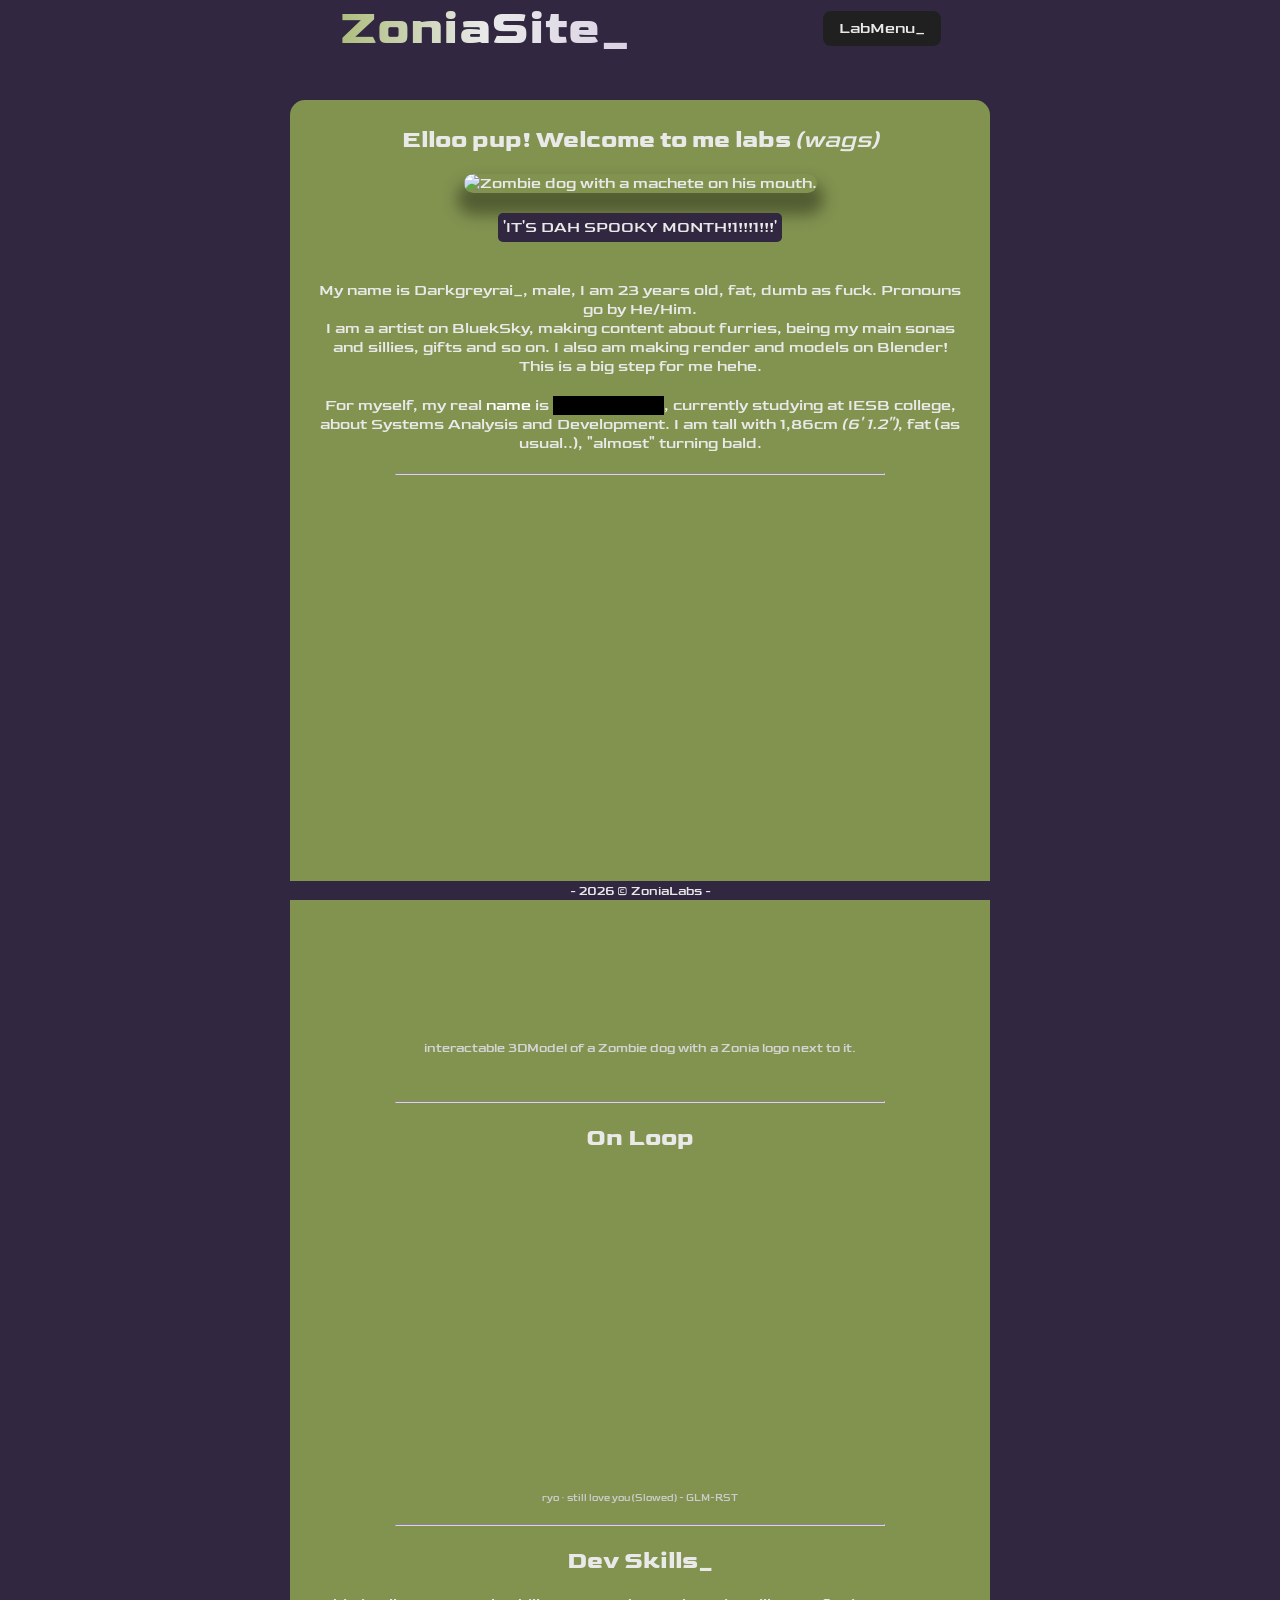
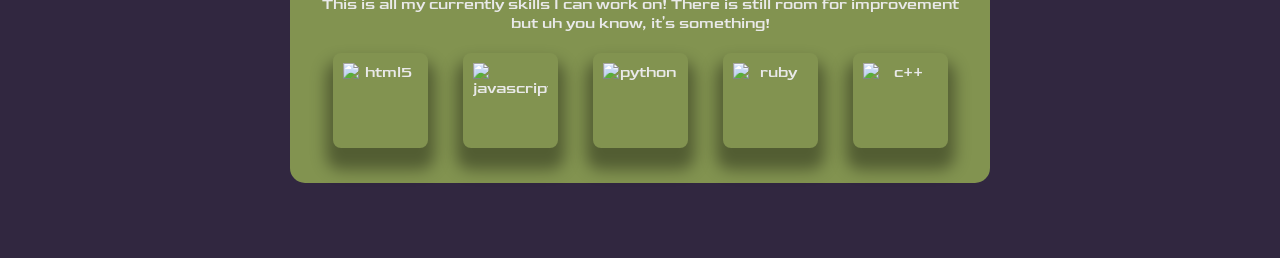
==== index.html @ 0e2503c6 "Updated the entire thing ITS HALLOWEEN BOISS!!!" ====
<!DOCTYPE html>
<html lang="en">
<head>
    <meta charset="UTF-8">
    <meta name="viewport" content="width=device-width, initial-scale=1.0">
    <script type="module" src="https://cdn.jsdelivr.net/npm/@google/model-viewer@3.5.0/dist/model-viewer.min.js"></script>
    <link rel="stylesheet" href="style.css">
    <link rel="preconnect" href="https://fonts.googleapis.com">
    <link rel="preconnect" href="https://fonts.gstatic.com" crossorigin>
    <link href="https://fonts.googleapis.com/css2?family=Goldman:wght@400;700&display=swap" rel="stylesheet">
    <link rel="icon" type="image/x-icon" href="./zonialogo.svg">
    <title>zoniasite_</title>
</head>
<body>
    <header>
        <h1 class="animated-gradient" id="silly">ZoniaSite_</h1>
        <div class="containerBtn">
            <button onclick="dropFunc()" class="dropbtn">LabMenu_</button>
			<div id="dropMenu" class="dropdown-content">
				<a onclick="showTab('home')">home</a>
				<a onclick="showTab('comission')">comission</a>
                <a onclick="showTab('refSheet')">refSheet</a>
				<a onclick="showTab('links')">links</a>
				<a href="#" id="randomNum">...</a>
                <!--<a id="themeToggleBtn" onclick="swColor()">switch colors</a>-->
			</div>
        </div>
    </header>
    <main>
        <section id="tab-home" class="content-row">
            <div class="container">
                <h2>Elloo pup! Welcome to me labs <i>(wags)</i></h2>
                <img id="avatar-random" src="./assets/imgs/darkonSmiling.gif" alt="Darkon Smiling" class="hoverZoom">
                <p id="text-random" style="background: var(--color-dark); padding: 5px; border-radius: 5px;">'There should be something here..'</p>
                <p><br>My name is Darkgreyrai_, male, I am 23 years old, fat, dumb as fuck. Pronouns go by He/Him.<br>I am a artist on BluekSky, making content about furries, being my main sonas and sillies, gifts and so on. I also am making render and models on Blender! This is a big step for me hehe.</p>
				<p>For myself, my real <a href="assets/vids/vverycoolvid.mp4" class="hide">name</a> is <span class="censored">stillNotTelling</span>, currently studying at IESB college, about Systems Analysis and Development. I am tall with 1,86cm <i>(6' 1.2'')</i>, fat (as usual..), "almost" turning bald.</p>
                <hr>
                <model-viewer
                    src="./assets/models/dogViewPlate.glb"
                    alt="3D Model of Zombie Dog with a Zonia logo."
                    camera-controls
                    auto-rotate
                    shadow-intensity="0.5"
                    style="width: 100%; height: 500px;">
                </model-viewer>
                <small style="color: rgb(213, 212, 212); padding: 25px;">interactable 3DModel of a Zombie dog with a Zonia logo next to it.</small>
                <hr>
                <h2>On Loop</h2>
                <iframe width="100%" height="300" scrolling="no" frameborder="no" allow="autoplay; encrypted-media" src="https://w.soundcloud.com/player/?url=https%3A//api.soundcloud.com/tracks/soundcloud%253Atracks%253A2385150078&color=%23ff5500&auto_play=false&hide_related=false&show_comments=true&show_user=true&show_reposts=false&show_teaser=true&visual=true"></iframe><div style="font-size: 10px; color: #cccccc;line-break: anywhere;word-break: normal;overflow: hidden;white-space: nowrap;text-overflow: ellipsis; font-family: Interstate,Lucida Grande,Lucida Sans Unicode,Lucida Sans,Garuda,Verdana,Tahoma,sans-serif;font-weight: 100;"><a href="https://soundcloud.com/rioriorio0606" title="ryo" target="_blank" style="color: #cccccc; text-decoration: none;">ryo</a> · <a href="https://soundcloud.com/rioriorio0606/still-love-you-slowed-glm-rst" title="still love you (Slowed) - GLM-RST" target="_blank" style="color: #cccccc; text-decoration: none;">still love you (Slowed) - GLM-RST</a></div>
                <hr>
                <h2>Dev Skills_</h2>
                <p>This is all my currently skills I can work on! There is still room for improvement but uh you know, it's something!</p>
                <div class="skillsTab">
                    <img style="border-radius: none; padding: 10px; width: 75px; height: 75px;" src="https://cdn.simpleicons.org/html5/F5F5F5" alt="html5">
                    <img style="border-radius: none; padding: 10px; width: 75px; height: 75px;" src="https://cdn.simpleicons.org/javascript/F5F5F5" alt="javascript">
                    <img style="border-radius: none; padding: 10px; width: 75px; height: 75px;" src="https://cdn.simpleicons.org/python/F5F5F5" alt="python">
                    <img style="border-radius: none; padding: 10px; width: 75px; height: 75px;" src="https://cdn.simpleicons.org/ruby/F5F5F5" alt="ruby">
                    <img style="border-radius: none; padding: 10px; width: 75px; height: 75px;" src="https://cdn.simpleicons.org/cplusplus/F5F5F5" alt="c++">
                </div>                
        </section>
        <section id="tab-comission" class="content-row">
            <div class="container">
                <h1>Zonia Comms Available<br>- 24/7 -</h1>
                <h2>Minecraft Player Models</h2>
                <small>* Tip: Hover the image to zoom in.</small>
                <img src="./assets/imgs/panel1.png" alt="Minecraft comms panel" class="hoverZoom">
                <p>How does it work?</p>
                <p>There are two available options to choose:<br>1. You can order a simple Minecraft Skin that works everywhere, Java or Bedrock.<br>1.1. This does <i>not</i> include animations, toggles nor anything, but I can provide you some files for change clothes, like 3 or 4.</p>
                <p>2. You can order a Customizable Player Model that only works on Modded Java.<br>2.1. This <i>does</i> include some toggles, animations and so on.<br><br><strong>Q: "But what things am I going to get?"<br>A: "Simple!:"</strong><br><br>2.2. AFK emote, Raised Eyebrows, Clothes Toggles, Sitting Emote, Thinking, and Sleeping Animation.<br>2.3. Oh, and if the model is bigger than the regular Minecraft proportions, I can also ajust the Armor Offset no problem!</p>
                <button onclick="showTab('terms')" class="btnSection">Read the T.O.S. and Rules</button>
                <hr>
                <h2>Here is some of my recent work!</h2>
                <div class="gallery">
                    <img class="galIMG hoverZoom" src="">
                    <img class="galIMG hoverZoom" src="">
                    <img class="galIMG hoverZoom" src="">
                    <img class="galIMG hoverZoom" src="">
                </div>
                <div class="gallery">
                    <img class="galIMG hoverZoom" src="">
                    <img class="galIMG hoverZoom" src="">
                    <img class="galIMG hoverZoom" src="">
                    <img class="galIMG hoverZoom" src="">
                </div>
                <button id="shuffleBtn" class="btnSection">Shuffle them</button>
                <hr>
                <h2>Rendered Icons</h2>
                <p>How does it work?</p>
                <p>For just R$ 25 / $ 25, you can get this lineness art! Change any expression and thing you want.</p>
                <div class="gallery">
                    <img class="hoverZoom" src="https://i.imgur.com/6WVwLFe.png">
                    <img class="hoverZoom" src="https://i.imgur.com/PHVuyUH.png">
                    <img class="hoverZoom" src="https://i.imgur.com/6Re44hr.png">
                    <img class="hoverZoom" src="https://i.imgur.com/fKBKHyT.png">
                    <img class="hoverZoom" src="https://i.imgur.com/2hO33QS.png">
                    <img class="hoverZoom" src="https://i.imgur.com/Z0EVUvN.png">
                </div>
                <hr>
                <h2>Front-Face Icons</h2>
                <p>How does it work?</p>
                <p>For just R$ 15 / $ 15, you can get this silly stupid guys! As usual, change for any expression you want.</p>
                <div class="gallery">
                    <img class="hoverZoom" src="https://i.imgur.com/fSrerz6.png">
                    <img class="hoverZoom" src="https://i.imgur.com/Yk8Oc4d.png">
                    <img class="hoverZoom" src="https://i.imgur.com/pR3TRgA.png">
                    <img class="hoverZoom" src="https://i.imgur.com/kWzFRib.png">
                    <img class="hoverZoom" src="https://i.imgur.com/iBmtSO9.png">
                    <img class="hoverZoom" src="https://i.imgur.com/EddhAtI.png">
                </div>
                <hr>
                <h2>Zonia Comms</h2>
                <img src="./assets/imgs/panel2.png" alt="Zonia comms panel" class="hoverZoom">
                <small style="color: rgb(213, 212, 212);">placeholder img.</small>
                <p>How does it work?</p>
                <p>For just <strong>any</strong> price, you can get <i>your</i> idea become reality!</p>
                <p>"Wait, any price?"<br>Now now, hold it! We will sort out the price about the comm and stuff. For example:<br>"I want this art about my fursona on a beach and yada", you say you will pay $ 25, we do agree, send it over and it's done! It's very simple, don't worry.</p>
                <hr>
                <h2>More to come, stay tuned!</h2>
            </div>
        </section>
        <section id="tab-terms" class="content-row">
            <div class="container" style="width: 800px; text-align: justify;">
                <h2>- About Paymets -</h2>
                <p>
                    I. I <strong>only</strong> accept currencies: <strong>BRL [ R$ ] & USD [ $ ]</strong>, nothing else. The conversion <i>should</i> be automatically, since I live in Brazil;<br>
                    II. Banks that I accept:<br>II.i. For USD: I can use <strong>Wise</strong>, they do all the work and stuff;<br>II.ii. For BRL: Any bank that can accept <strong>PIX</strong>, Wise works as well;<br>
                    II. You can pay how you want: If you choose to pay 50/50 or full price <i>(at the start or the end of the comm.)</i>;<br>
                    III. If you want another CPM model, for like a friend or something, that would be another 40 bucks added to the order;<br>
                    IV. Or, if you may wish to change your currently color of your sona or human, that will be 15 bucks added to the order;
                </p>
                <h2>- About Comission -</h2>
                <p>
                    I. First of all, if I DO fell <i>very</i> uncomfortable about the comission, I will cancel the order as well refunding the money. 100% guarantee.<br>
                    II. I do share all the files that I did use, being:<strong> .png, .bbmodel, .cpmmodel</strong> and so on.
                </p>
                <p><strong>Q:</strong> <i>"But wait, what do you do and don't do?"</i></p>
                <h3>- What I can do -</h3>
                <p>
                    I. Easy enough, furries <strong>AND</strong> humans;<br>
                    I.i. For furries:<br>
                    I.ii. Any species that will do, protogens, dragons, cat, dogs, you name it.<br><br>
                    I.i. For Humans:<br>
                    I.ii. Any kind of human type.<br><br>
                    II. And, chubbies, of course.
                </p>
                <h3>- What I can't do -</h3>
                <p>
                    I. Gore;<br>
                    II. Racism;<br>
                    III. Fetish <i>(please ask me)</i>;<br>
                    IV. Hate things related;<br>
                    V. NSFW;<br>
                </p>
                <p>If you do have any questions, feel free to ask me on DM's! I will try to be clear as possible.</p>
                <button onclick="showTab('comission')" class="btnSection">Go back</button>
            </div>
        </section>
        <section id="tab-refSheet" class="content-row">
            <div class="container">
                <h2>Dork the Zombie DogDog</h2>
                <img src="https://i.imgur.com/LWCzeEJ.png" class="hoverZoom">
                <p>My Zombie dog! <i>Brainnzzz~</i>, I mean.. he won't bite! <i>(pinky promise.)</i> Anyway this is him, very gentle and cuddly doggie hehe.</p>
                <a href="https://i.imgur.com/LWCzeEJ.png" target="_blank" class="btnSection">Link refSheet</a>
                <hr>
                <h2>Darkgrey the Dog</h2>
                <img src="https://i.imgur.com/GW3JlTU.png" class="hoverZoom">
                <p>This is me, my truesona! He's a dog, very fat and large, only wears cargo shorts <i>(like me)</i>. He's basically me in form of a dog.</p>
                <a href="https://i.imgur.com/GW3JlTU.png" target="_blank" class="btnSection">Link refSheet</a>
                <hr>
                <h2>Darkon the Dragon</h2>
                <img src="https://i.imgur.com/dTbK1Wx.png" class="hoverZoom">
                <p>Darkon is a boxer around town in ZoniaLabs. He wears his straps for safety, <i>something could go very wrong if that were teared apart.</i></p>
                <a href="https://i.imgur.com/dTbK1Wx.png" target="_blank" class="btnSection">Link refSheet</a>
                <hr>
                <h2>Can I make art of them?</h2>
                <p>Why not, go ahead! Make any kind of art for my boios and tag me, or send it over! <i>(for the love of god, sfw.)</i></p>
                <h2>More to be added.</h2>
            </div>
        </section>
        <section id="tab-links" class="content-row">
            <div class="container">
                <h2>- Where you can find me! -</h2>
                <div class="btnLabel">
                    <a href="https://darkgreyrai.bsky.social" target="_blank" class="btnSection">
                        <img style="border-radius: none; padding: 10px" src="https://cdn.simpleicons.org/bluesky/F5F5F5" alt="Bluesky">
						<p>Bluesky</p>
                    </a>
                    <a href="https://trello.com/b/5Y8zofkp/zoniacomms" target="_blank" class="btnSection">
						<img style="border-radius: none; padding: 10px" src="https://cdn.simpleicons.org/trello/F5F5F5" alt="Trello">
						<p>Trello</p>
					</a>
                    <a href="https://www.roblox.com/users/2541819975/profile" target="_blank" class="btnSection">
						<img style="border-radius: none; padding: 10px" src="https://cdn.simpleicons.org/roblox/F5F5F5" alt="Roblox">
						<p>ROBLOX</p>
					</a>
                </div>
                <hr>
                <div class="btnLabel">
                    <a href="https://open.spotify.com/user/ovp1b34zip9t2kllhsdt6c5v0" target="_blank" class="btnSection">
                        <img style="border-radius: none; padding: 10px" src="https://cdn.simpleicons.org/spotify/F5F5F5" alt="Spotify">
						<p>Spotify</p>
                    </a>
                    <a href="https://steamcommunity.com/id/darkgreyrai/" target="_blank" class="btnSection">
                        <img style="border-radius: none; padding: 10px" src="https://cdn.simpleicons.org/steam/F5F5F5" alt="Steam">
						<p>Steam</p>
                    </a>
                    <a href="https://t.me/+kYZV9k9Cx6g4ODE5" target="_blank" class="btnSection">
                        <img style="border-radius: none; padding: 10px" src="https://cdn.simpleicons.org/telegram/F5F5F5" alt="Telegram">
						<p>Telegram</p>
                    </a>
                </div>
            </div>
        </section>
    </main>
    <footer>
		<small>- <span id="year"></span> &copy; ZoniaLabs -</small>
	</footer>
    <script src="https://cdn.jsdelivr.net/npm/mousetrap@1.6.5/mousetrap.min.js"></script>
    <script src="./script.js"></script>
    <audio id="audio" src="./assets/sounds/spookyyy.mp3"></audio>
</body>
</html>
---- style.css ----
:root {
    /*
    --color-white:      #F5F5F5;
    --color-light:      #C2F7FF;
    --color-main:       #505FEB;
    --color-secondary:  #333AA5;
    --color-accent:     #293097;
    --color-dark:       #202678;
    --color-black:      #202020;
    */

    --color-white: #E9E9E9;
    --color-light: #DBD3E5;
    --color-main: #ADBD7D;
    --color-secondary: #829350;
    --color-accent: #797D64;
    --color-dark: #312740;
    --color-black: #202020;

    color: var(--color-white);
    background: var(--color-dark);
}

* {
    margin: 0px;
    padding: 0px;
    font-family: "Goldman", sans-serif;
    user-select: none;
}

/* Main Tags */

html, body {
    height: 100%;
}

header {
    z-index: 1;
    position: fixed;
    top: 0;
    left: 0;
    width: 100%;
    display: flex;
    justify-content: center;
    align-items: center;
    gap: 15%;
    margin: 0px 15px 15px 0px;
    background-color: var(--color-dark);
}

h1 {
    font-size: 3rem;
    font-weight: 600;
}

strong, b {
    font-weight: 700;
}

i, em {
    font-weight: 400;
    font-style: italic;
}

main {
    display: flex;
    justify-content: center;
    align-items: center;
    padding-top: 100px;
    padding-bottom: 75px;
}

main section.content-row {
    display: none;
}

main section.content-row.active {
    display: flex;
}

main section.active {
    display: flex;
}

footer {
    z-index: 1;
    position: fixed;
    width: 100%;
    text-align: center;
    bottom: 0;
    background-color: var(--color-dark);
}

hr {
    width: 75%;
    border-color: var(--color-light);
}

/* Custom Tags */

.modelView {
    width: 100%;
    height: 500px;
    border-radius: 15px;
    border: 4px solid transparent;
    border-image: linear-gradient(180deg, var(--color-white), var(--color-dark));
}

.color {
    background-color: var(--color-white); 
    
    -webkit-mask-image: url('');
    mask-image: url('');
    
    -webkit-mask-repeat: no-repeat;
    mask-repeat: no-repeat;
    -webkit-mask-size: contain;
    mask-size: contain;
}

.container {
    display: flex;
    flex-direction: column;
    align-items: center;
    text-align: center;
    gap: 20px;
    padding: 25px;
    width: 100%;
    max-width: 650px;
    border-radius: 15px;
    background-color: var(--color-secondary);
}

.container img {
    max-width: 400px;
    height: auto;
    border-radius: 15px;
    box-shadow: 0px 15px 15px 7px rgba(0,0,0,0.37);
}

.hoverZoom {
    transition: transform 0.1s ease, border-radius 0.3s ease;
}

.hoverZoom:hover {
    transform: scale(1.5);
    border-radius: 0px;
}

.containerBtn {
    display: flex;
    justify-content: flex-end;
    align-items: center;
    position: relative;
    gap: 10px;
}

.dropbtn, .btnSection {
    cursor: pointer;
    border: none;
    background: transparent;
    color: inherit;
    font: inherit;
    padding: 0;
    background: var(--color-black);
    border-radius: 8px;
    padding: 0.5rem 1rem;
    text-decoration: none;
    transition: transform 0.2s ease;
}

.dropbtn:hover, .btnSection:hover {
    transform: scale(1.15);
}

.dropdown-content {
    position: absolute;
    right: 0;
    top: 100%;
    text-align: center;
    display: flex;
    flex-direction: column;
    margin-top: 8px;
    border: 1px solid var(--color-accent);
    border-radius: 12px;
    background: var(--color-dark);
    backdrop-filter: blur(10px);
    min-width: max-content;
    z-index: 10;
    overflow: hidden;
    opacity: 0;
    visibility: hidden;
    transform: translateY(-10px);
    transition: opacity 0.3s ease, transform 0.3s ease, visibility 0.3s ease;
}

.dropdown-content.show {
    opacity: 1;
    visibility: visible;
    transform: translateY(0);
}

.dropdown-content a {
    display: block;
    padding: 0.75rem 1rem;
    text-decoration: none;
    color: inherit;
    white-space: nowrap;
}

.dropdown-content a:hover {
    background: var(--color-light);
    color: var(--color-black);
    cursor: default;
    user-select: none;
}

.dropdown-content a.active {
    background: var(--color-light);
    color: var(--color-black);
}

.censored {
    background-color: black;
    color: black;
}

.censored:hover {
    background-color: transparent;
    color: inherit;
}

.hide {
    color: white;
    text-decoration: none;
}

.animated-gradient {
    background: var(--color-main);
    background: linear-gradient(90deg, var(--color-main) 0%, var(--color-white) 25%, var(--color-light) 49%, var(--color-secondary) 75%, var(--color-dark) 100%);
    background-size: 200% auto;
    background-clip: text;
    -webkit-background-clip: text;
    color: transparent;
    animation: flow 4s linear infinite;
}

@keyframes flow {
    0% {
        background-position: 0% center;
    }
    100% {
        background-position: 200% center;
    }
}

.btnLabel {
    display: flex;
    flex-direction: row;
    gap: 12px;
    flex-wrap: wrap;
    justify-content: center;
    align-content: center;
}

.btnLabel a img {
    width: 75px;
    height: auto;
}

.btnLabel a:hover {
    background-color: var(--color-light);
    color: var(--color-black);
}

.gallery {
    display: grid;
    grid-template-columns: repeat(4, minmax(140px, 1fr)); 
    justify-content: center;
    justify-items: center;
    gap: 15px;
    width: 100%;
    margin-bottom: 10px;
}

.gallery img {
    width: 100%;
    height: auto;
    border-radius: 8px;
}

.skillsTab {
    display: grid;
    grid-template-columns: repeat(5, minmax(75px, 1fr)); 
    justify-content: center;
    justify-items: center;
    width: 100%;
    margin-bottom: 10px;
}

.skillsTab img {
    width: 100%;
    height: auto;
    border-radius: 8px;
}

#secretBtn {
    display: none;
}

/* Mobile Settings */

@media screen and (orientation: portrait) {
    h1 {
        font-size: 25px;
    }

    header {
        padding-top: 10px;
        padding-bottom: 10px;
        display: flex;
        justify-content: center;
    }

    button.dropbtn {
        padding: 0.25rem 0.5rem;
    }

    .size {
        max-width: 80%;
    }

    .gridBox {
        flex-direction: column;
        align-items: center;
    }

    .sectionContent, .sectionDescription {
        width: 90%;
        margin-bottom: 20px;
    }

    .container {
        max-width: 360px;
        margin: 0 auto;
    }

    .container img {
        width: 280px;
        height: auto;
        object-fit: cover;
        display: block;
        margin: 0 auto;
    }

    .gallery {
        display: grid;
        grid-template-columns: repeat(2, 1fr);
        gap: 10px;
        width: 100%;
        margin-bottom: 10px;
    }

    .gallery img {
        width: 100%;
        height: auto;
        border-radius: 8px;
    }

    .skillsTab {
        display: grid;
        grid-template-columns: repeat(3, 1fr);
        gap: 10px;
        width: 100%;
        margin-bottom: 10px;
    }

    .skillsTab img {
        width: 100%;
        height: auto;
        border-radius: 8px;
    }
}
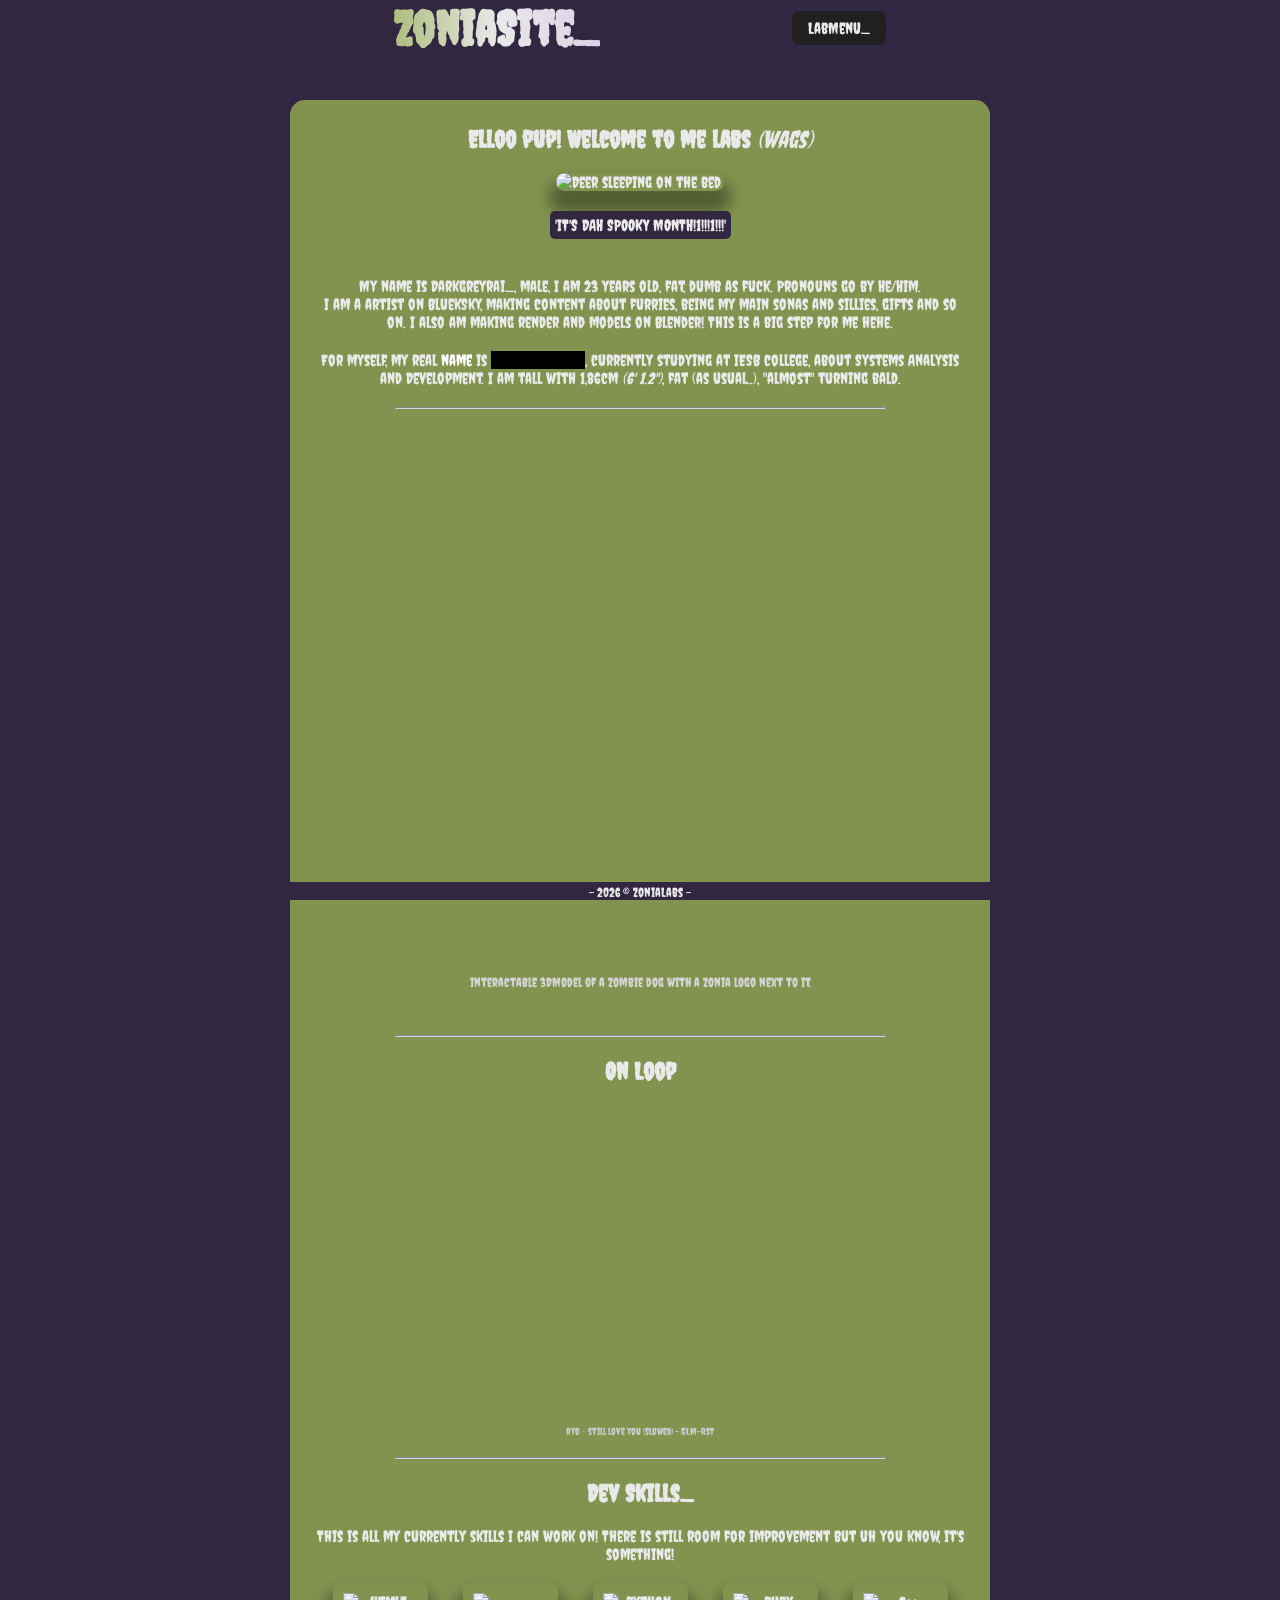
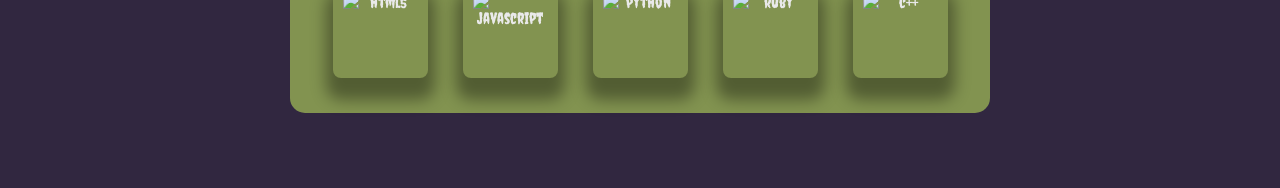
==== commit 6fea626b: "changed font hooray spook (i forgot)" ====
--- a/index.html
+++ b/index.html
@@ -5,9 +5,12 @@
     <meta name="viewport" content="width=device-width, initial-scale=1.0">
     <script type="module" src="https://cdn.jsdelivr.net/npm/@google/model-viewer@3.5.0/dist/model-viewer.min.js"></script>
     <link rel="stylesheet" href="style.css">
+    <!--<link rel="preconnect" href="https://fonts.googleapis.com">
+    <link rel="preconnect" href="https://fonts.gstatic.com" crossorigin>
+    <link href="https://fonts.googleapis.com/css2?family=Goldman:wght@400;700&display=swap" rel="stylesheet">-->
     <link rel="preconnect" href="https://fonts.googleapis.com">
     <link rel="preconnect" href="https://fonts.gstatic.com" crossorigin>
-    <link href="https://fonts.googleapis.com/css2?family=Goldman:wght@400;700&display=swap" rel="stylesheet">
+    <link href="https://fonts.googleapis.com/css2?family=Creepster&display=swap" rel="stylesheet">
     <link rel="icon" type="image/x-icon" href="./zonialogo.svg">
     <title>zoniasite_</title>
 </head>
--- a/style.css
+++ b/style.css
@@ -24,7 +24,7 @@
 * {
     margin: 0px;
     padding: 0px;
-    font-family: "Goldman", sans-serif;
+    font-family: "Creepster", sans-serif;
     user-select: none;
 }
 
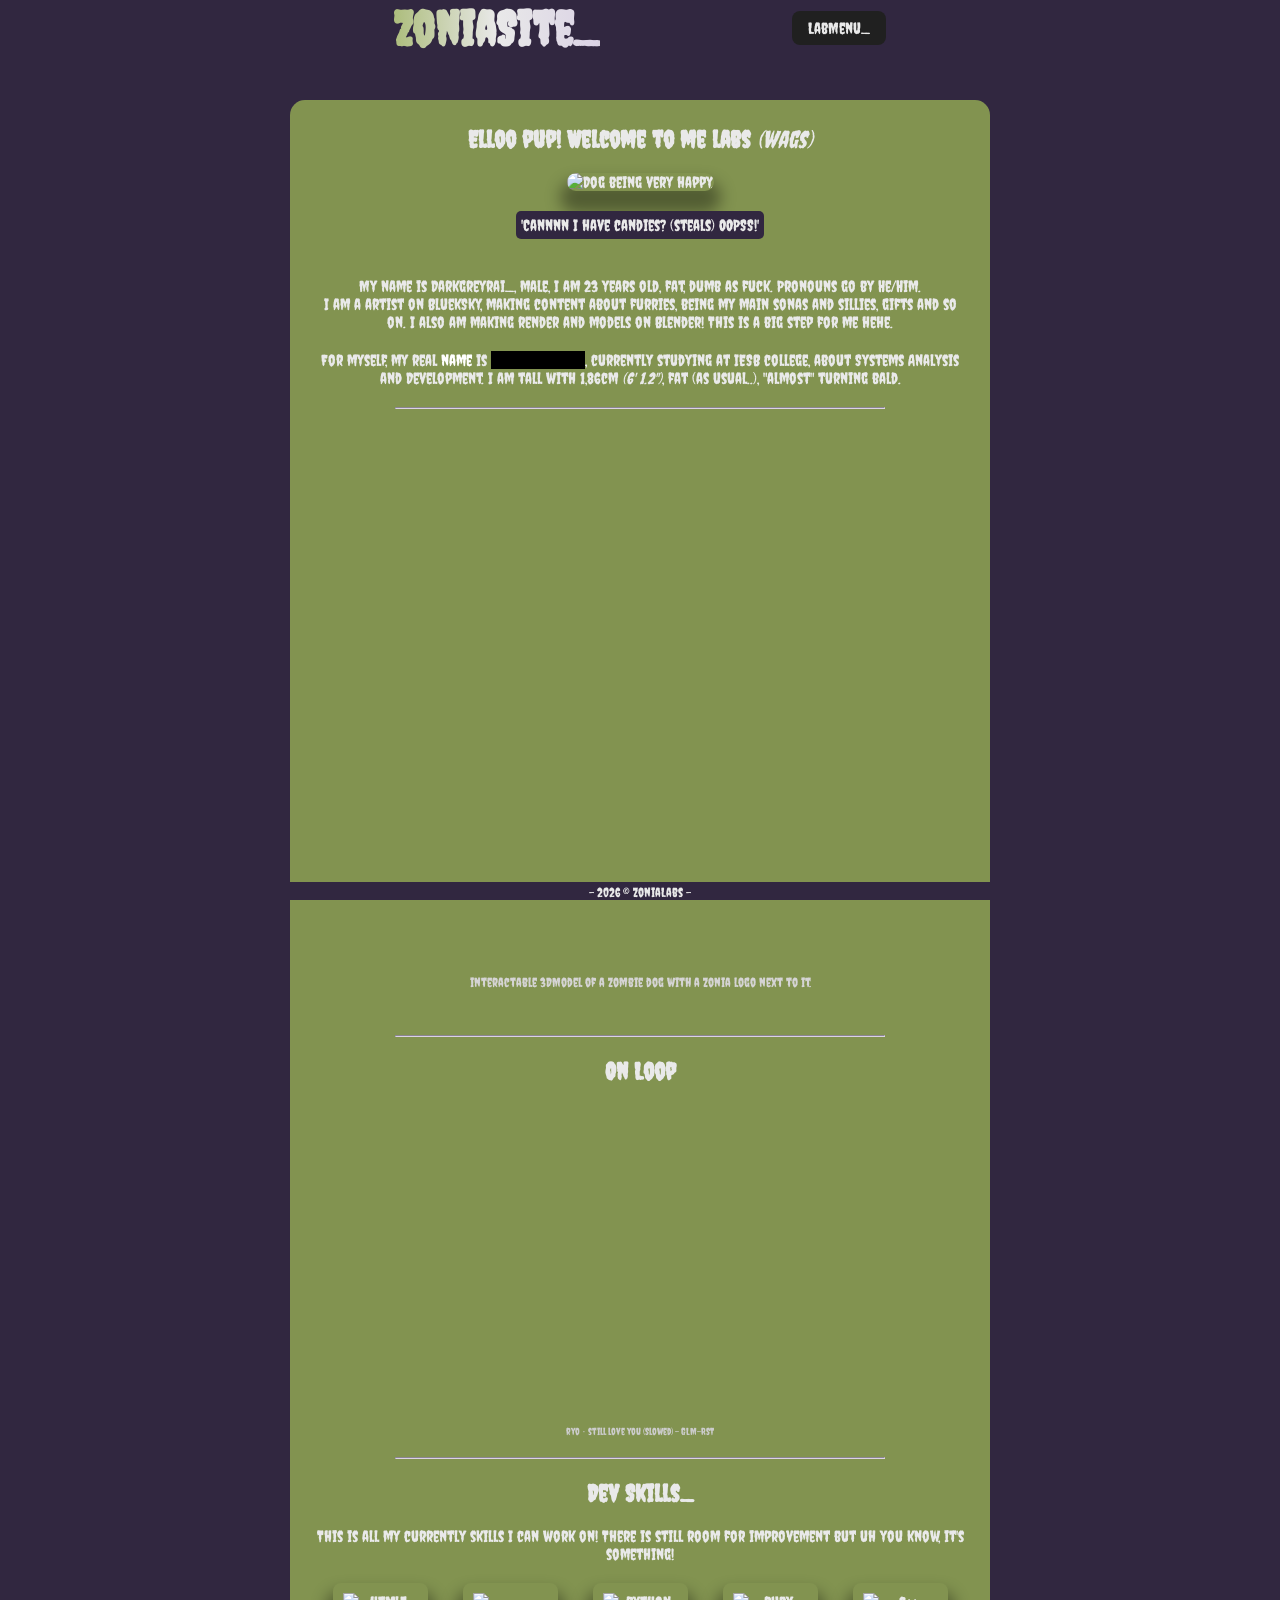
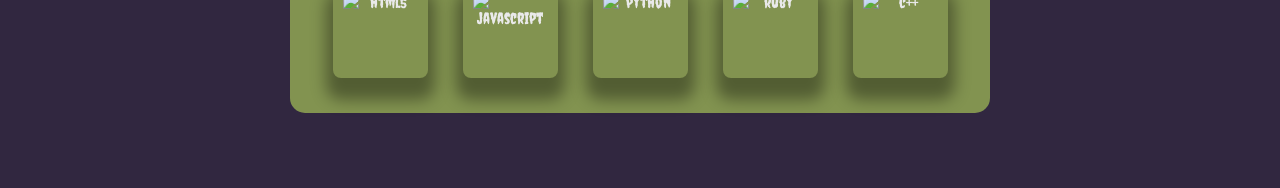
==== commit 1a074be3: "New category added Added Ref Sheet table." ====
--- a/index.html
+++ b/index.html
@@ -111,13 +111,15 @@
                     <img class="hoverZoom" src="https://i.imgur.com/EddhAtI.png">
                 </div>
                 <hr>
-                <h2>Zonia Comms</h2>
-                <img src="./assets/imgs/panel2.png" alt="Zonia comms panel" class="hoverZoom">
-                <small style="color: rgb(213, 212, 212);">placeholder img.</small>
-                <p>How does it work?</p>
-                <p>For just <strong>any</strong> price, you can get <i>your</i> idea become reality!</p>
-                <p>"Wait, any price?"<br>Now now, hold it! We will sort out the price about the comm and stuff. For example:<br>"I want this art about my fursona on a beach and yada", you say you will pay $ 25, we do agree, send it over and it's done! It's very simple, don't worry.</p>
-                <hr>
+                <h2>Reference Sheets</h2>
+                <div class="galleryRef">
+                    <img class="hoverZoom" src="https://i.imgur.com/LWCzeEJ.png">
+                    <img class="hoverZoom" src="https://i.imgur.com/GW3JlTU.png">
+                    <img class="hoverZoom" src="https://i.imgur.com/dTbK1Wx.png">
+                    <img class="hoverZoom" src="https://i.imgur.com/csJWlbE.png">
+                </div>
+                <p>How does it work?</p>
+                <p>For just R$ 70 / $ 70, you can get yourself a clean and good looking ref! Depending on your character, the price will pump up a little bit.</p>
                 <h2>More to come, stay tuned!</h2>
             </div>
         </section>
--- a/style.css
+++ b/style.css
@@ -289,6 +289,22 @@
     border-radius: 8px;
 }
 
+.galleryRef {
+    display: grid;
+    grid-template-columns: repeat(2, minmax(240px, 1fr)); 
+    justify-content: center;
+    justify-items: center;
+    gap: 15px;
+    width: 100%;
+    margin-bottom: 10px;
+}
+
+.galleryRef img {
+    width: 100%;
+    height: auto;
+    border-radius: 8px;
+}
+
 .skillsTab {
     display: grid;
     grid-template-columns: repeat(5, minmax(75px, 1fr)); 
@@ -367,6 +383,22 @@
         border-radius: 8px;
     }
 
+    .galleryRef {
+        display: grid;
+        grid-template-columns: repeat(1, minmax(320px, 1fr)); 
+        justify-content: center;
+        justify-items: center;
+        gap: 15px;
+        width: 100%;
+        margin-bottom: 10px;
+    }
+
+    .galleryRef img {
+        width: 100%;
+        height: auto;
+        border-radius: 8px;
+    }
+
     .skillsTab {
         display: grid;
         grid-template-columns: repeat(3, 1fr);
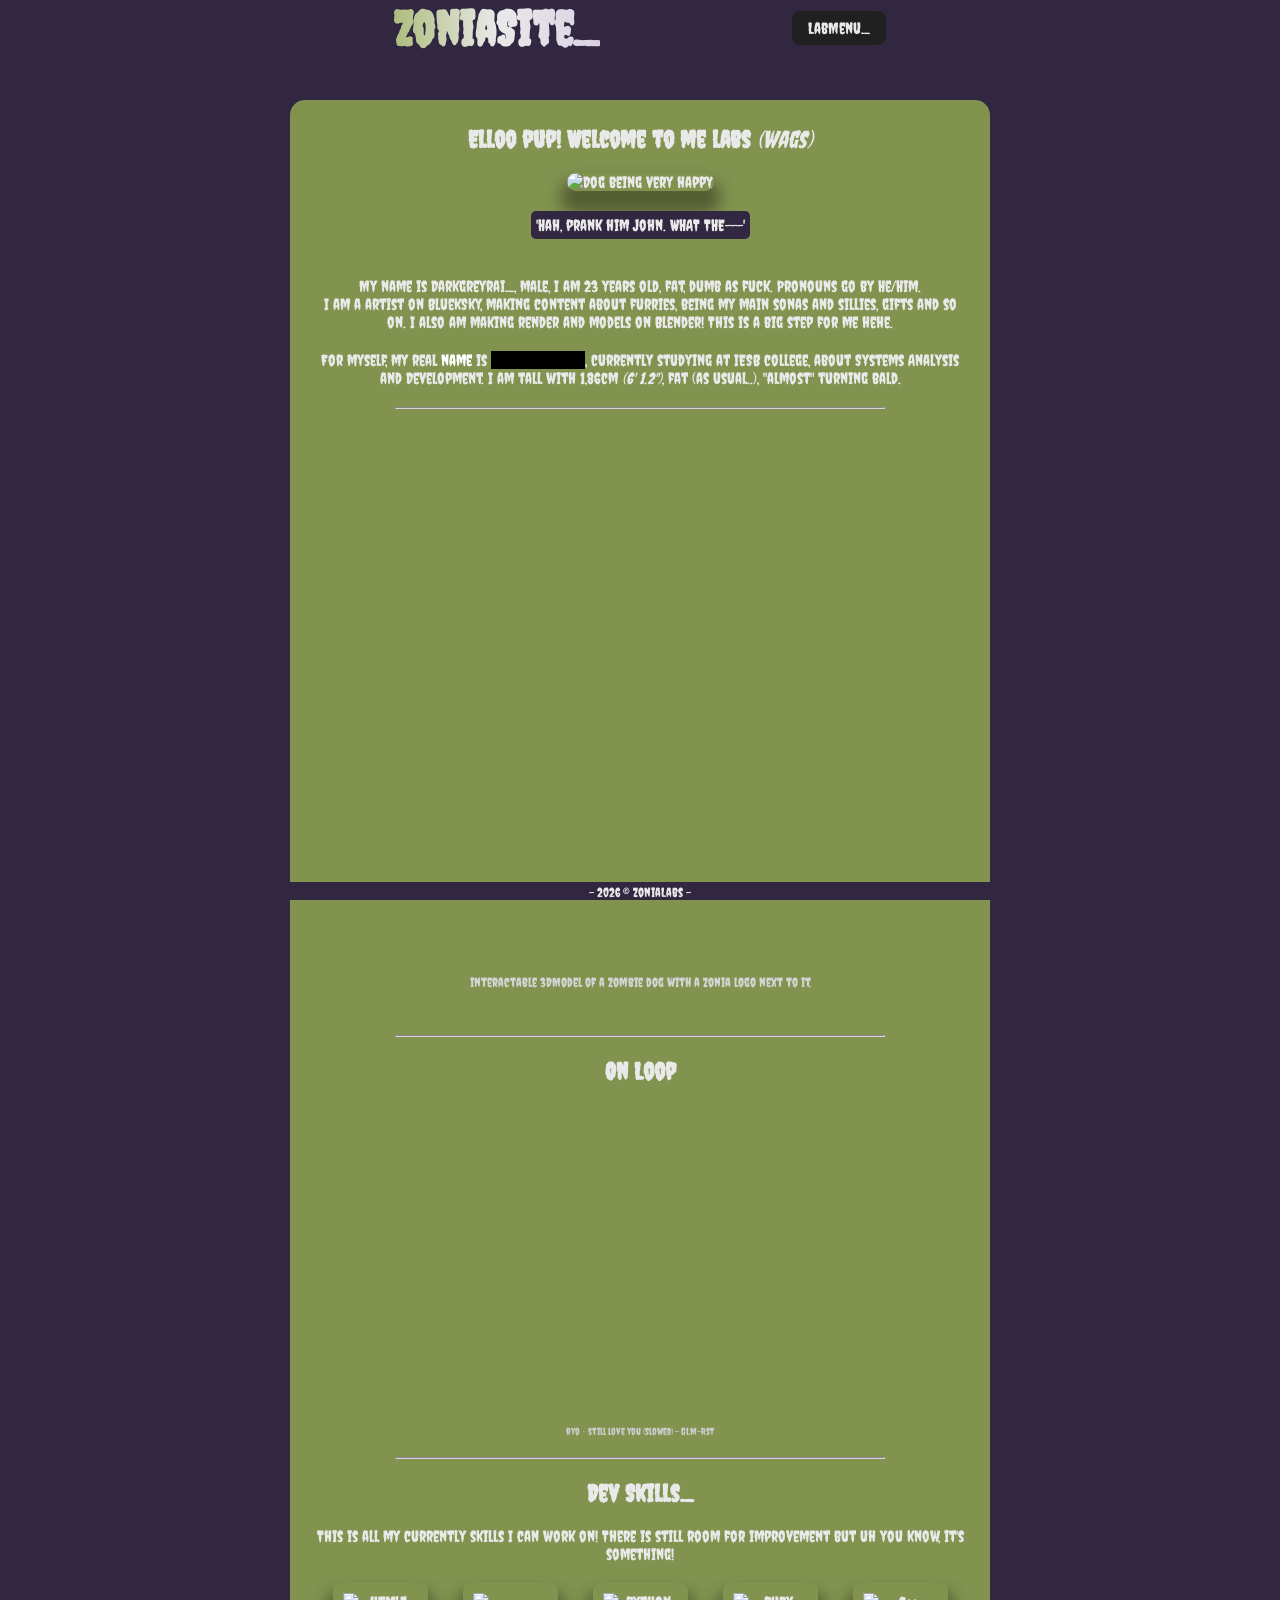
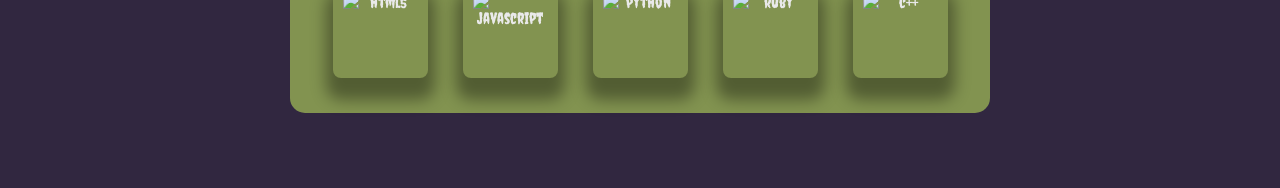
==== commit 89f62a3d: "Update index.html added tiktok link" ====
--- a/index.html
+++ b/index.html
@@ -198,6 +198,10 @@
 						<img style="border-radius: none; padding: 10px" src="https://cdn.simpleicons.org/roblox/F5F5F5" alt="Roblox">
 						<p>ROBLOX</p>
 					</a>
+                    <a href="https://www.tiktok.com/@darkgreyrai" target="_blank" class="btnSection">
+						<img style="border-radius: none; padding: 10px" src="https://cdn.simpleicons.org/tiktok/F5F5F5" alt="TikTok">
+						<p>TikTok</p>
+					</a>
                 </div>
                 <hr>
                 <div class="btnLabel">
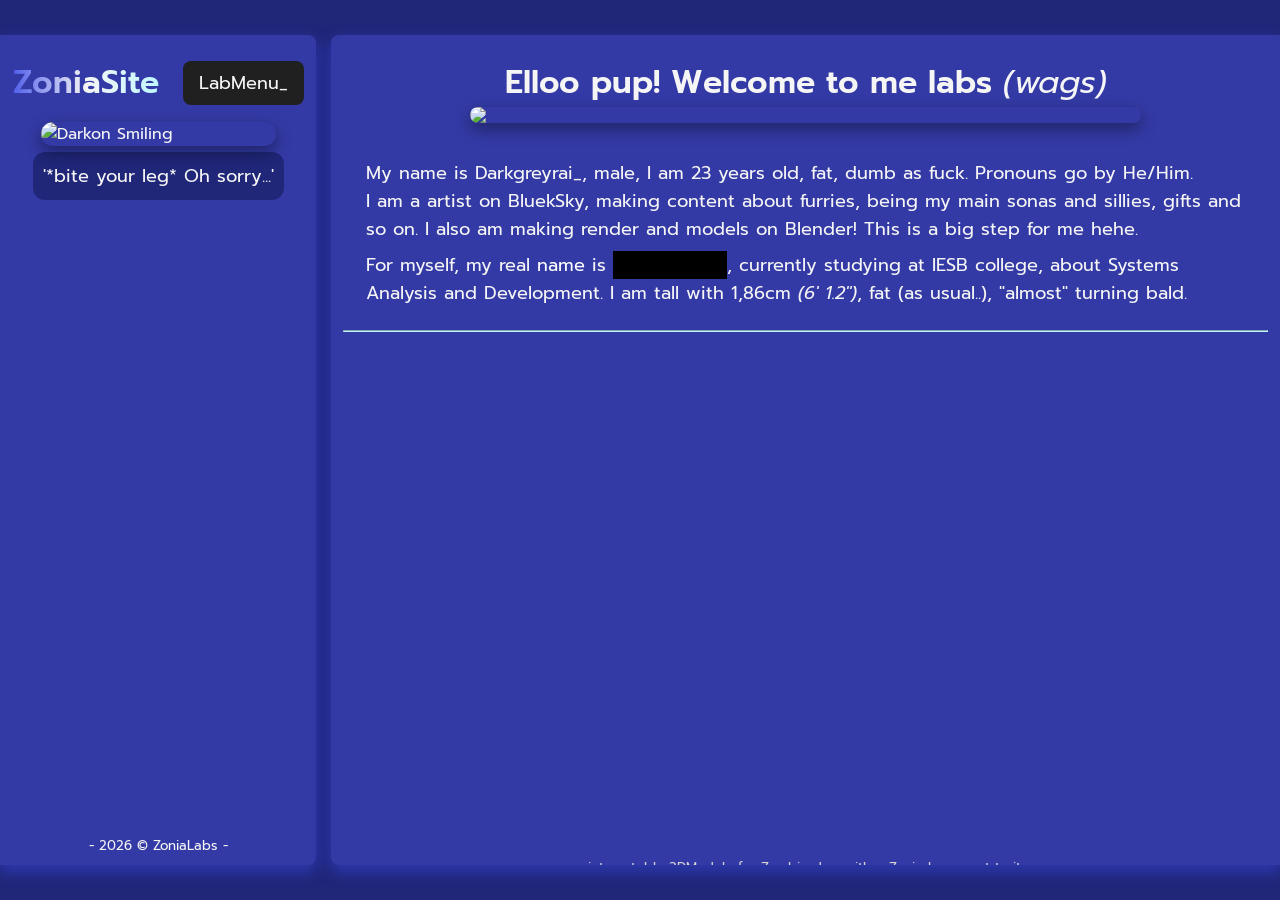
==== commit 3257426b: "New layout and things for the website! Got a new and refreshed website! It is more consistant, more " ====
--- a/index.html
+++ b/index.html
@@ -2,230 +2,280 @@
 <html lang="en">
 <head>
     <meta charset="UTF-8">
+    <script type="module" src="https://cdn.jsdelivr.net/npm/@google/model-viewer@3.5.0/dist/model-viewer.min.js"></script>
     <meta name="viewport" content="width=device-width, initial-scale=1.0">
-    <script type="module" src="https://cdn.jsdelivr.net/npm/@google/model-viewer@3.5.0/dist/model-viewer.min.js"></script>
-    <link rel="stylesheet" href="style.css">
-    <!--<link rel="preconnect" href="https://fonts.googleapis.com">
-    <link rel="preconnect" href="https://fonts.gstatic.com" crossorigin>
-    <link href="https://fonts.googleapis.com/css2?family=Goldman:wght@400;700&display=swap" rel="stylesheet">-->
     <link rel="preconnect" href="https://fonts.googleapis.com">
     <link rel="preconnect" href="https://fonts.gstatic.com" crossorigin>
-    <link href="https://fonts.googleapis.com/css2?family=Creepster&display=swap" rel="stylesheet">
+    <link href="https://fonts.googleapis.com/css2?family=Prompt:ital,wght@0,100;0,200;0,300;0,400;0,500;0,600;0,700;0,800;0,900;1,100;1,200;1,300;1,400;1,500;1,600;1,700;1,800;1,900&display=swap" rel="stylesheet">
+    <link rel="stylesheet" href="./style.css">
     <link rel="icon" type="image/x-icon" href="./zonialogo.svg">
     <title>zoniasite_</title>
 </head>
 <body>
-    <header>
-        <h1 class="animated-gradient" id="silly">ZoniaSite_</h1>
-        <div class="containerBtn">
-            <button onclick="dropFunc()" class="dropbtn">LabMenu_</button>
-			<div id="dropMenu" class="dropdown-content">
-				<a onclick="showTab('home')">home</a>
-				<a onclick="showTab('comission')">comission</a>
-                <a onclick="showTab('refSheet')">refSheet</a>
-				<a onclick="showTab('links')">links</a>
-				<a href="#" id="randomNum">...</a>
-                <!--<a id="themeToggleBtn" onclick="swColor()">switch colors</a>-->
-			</div>
-        </div>
-    </header>
     <main>
-        <section id="tab-home" class="content-row">
-            <div class="container">
-                <h2>Elloo pup! Welcome to me labs <i>(wags)</i></h2>
-                <img id="avatar-random" src="./assets/imgs/darkonSmiling.gif" alt="Darkon Smiling" class="hoverZoom">
-                <p id="text-random" style="background: var(--color-dark); padding: 5px; border-radius: 5px;">'There should be something here..'</p>
-                <p><br>My name is Darkgreyrai_, male, I am 23 years old, fat, dumb as fuck. Pronouns go by He/Him.<br>I am a artist on BluekSky, making content about furries, being my main sonas and sillies, gifts and so on. I also am making render and models on Blender! This is a big step for me hehe.</p>
-				<p>For myself, my real <a href="assets/vids/vverycoolvid.mp4" class="hide">name</a> is <span class="censored">stillNotTelling</span>, currently studying at IESB college, about Systems Analysis and Development. I am tall with 1,86cm <i>(6' 1.2'')</i>, fat (as usual..), "almost" turning bald.</p>
-                <hr>
-                <model-viewer
-                    src="./assets/models/dogViewPlate.glb"
-                    alt="3D Model of Zombie Dog with a Zonia logo."
-                    camera-controls
-                    auto-rotate
-                    shadow-intensity="0.5"
-                    style="width: 100%; height: 500px;">
-                </model-viewer>
-                <small style="color: rgb(213, 212, 212); padding: 25px;">interactable 3DModel of a Zombie dog with a Zonia logo next to it.</small>
-                <hr>
-                <h2>On Loop</h2>
-                <iframe width="100%" height="300" scrolling="no" frameborder="no" allow="autoplay; encrypted-media" src="https://w.soundcloud.com/player/?url=https%3A//api.soundcloud.com/tracks/soundcloud%253Atracks%253A2385150078&color=%23ff5500&auto_play=false&hide_related=false&show_comments=true&show_user=true&show_reposts=false&show_teaser=true&visual=true"></iframe><div style="font-size: 10px; color: #cccccc;line-break: anywhere;word-break: normal;overflow: hidden;white-space: nowrap;text-overflow: ellipsis; font-family: Interstate,Lucida Grande,Lucida Sans Unicode,Lucida Sans,Garuda,Verdana,Tahoma,sans-serif;font-weight: 100;"><a href="https://soundcloud.com/rioriorio0606" title="ryo" target="_blank" style="color: #cccccc; text-decoration: none;">ryo</a> · <a href="https://soundcloud.com/rioriorio0606/still-love-you-slowed-glm-rst" title="still love you (Slowed) - GLM-RST" target="_blank" style="color: #cccccc; text-decoration: none;">still love you (Slowed) - GLM-RST</a></div>
-                <hr>
-                <h2>Dev Skills_</h2>
-                <p>This is all my currently skills I can work on! There is still room for improvement but uh you know, it's something!</p>
-                <div class="skillsTab">
-                    <img style="border-radius: none; padding: 10px; width: 75px; height: 75px;" src="https://cdn.simpleicons.org/html5/F5F5F5" alt="html5">
-                    <img style="border-radius: none; padding: 10px; width: 75px; height: 75px;" src="https://cdn.simpleicons.org/javascript/F5F5F5" alt="javascript">
-                    <img style="border-radius: none; padding: 10px; width: 75px; height: 75px;" src="https://cdn.simpleicons.org/python/F5F5F5" alt="python">
-                    <img style="border-radius: none; padding: 10px; width: 75px; height: 75px;" src="https://cdn.simpleicons.org/ruby/F5F5F5" alt="ruby">
-                    <img style="border-radius: none; padding: 10px; width: 75px; height: 75px;" src="https://cdn.simpleicons.org/cplusplus/F5F5F5" alt="c++">
-                </div>                
-        </section>
-        <section id="tab-comission" class="content-row">
-            <div class="container">
-                <h1>Zonia Comms Available<br>- 24/7 -</h1>
-                <h2>Minecraft Player Models</h2>
-                <small>* Tip: Hover the image to zoom in.</small>
-                <img src="./assets/imgs/panel1.png" alt="Minecraft comms panel" class="hoverZoom">
-                <p>How does it work?</p>
-                <p>There are two available options to choose:<br>1. You can order a simple Minecraft Skin that works everywhere, Java or Bedrock.<br>1.1. This does <i>not</i> include animations, toggles nor anything, but I can provide you some files for change clothes, like 3 or 4.</p>
-                <p>2. You can order a Customizable Player Model that only works on Modded Java.<br>2.1. This <i>does</i> include some toggles, animations and so on.<br><br><strong>Q: "But what things am I going to get?"<br>A: "Simple!:"</strong><br><br>2.2. AFK emote, Raised Eyebrows, Clothes Toggles, Sitting Emote, Thinking, and Sleeping Animation.<br>2.3. Oh, and if the model is bigger than the regular Minecraft proportions, I can also ajust the Armor Offset no problem!</p>
-                <button onclick="showTab('terms')" class="btnSection">Read the T.O.S. and Rules</button>
-                <hr>
-                <h2>Here is some of my recent work!</h2>
-                <div class="gallery">
-                    <img class="galIMG hoverZoom" src="">
-                    <img class="galIMG hoverZoom" src="">
-                    <img class="galIMG hoverZoom" src="">
-                    <img class="galIMG hoverZoom" src="">
+        <section class="content-grid">
+            <aside>
+                <div class="container">
+                    <header>
+                        <h1 class="animated-gradient" id="silly">ZoniaSite</h1>
+                        <div class="containerBtn">
+                            <button onclick="dropFunc()" class="dropbtn" style="font-size: 18px">LabMenu_</button>
+                            <div id="dropMenu" class="dropdown-content">
+                                <a onclick="showTab('home')">home</a>
+                                <a onclick="showTab('comission')">comission</a>
+                                <a onclick="showTab('refSheet')">refSheet</a>
+                                <a onclick="showTab('links')">links</a>
+                                <a id="themeToggleBtn" onclick="swColor()">switch colors</a>
+                            </div>
+                        </div>
+                    </header>
+                    <div class="content">
+                        <img id="avatar-random" src="./assets/imgs/darkonSmiling.gif" alt="Darkon Smiling" class="lookAtMouse">
+                        <p id="text-random" class="codeblock">"Weird.. something should be on here.. Let me reboot my systems.."</p>
+                        <footer>
+                            <small>- <span id="year"></span> &copy; ZoniaLabs -</small>
+                        </footer>
+                    </div>
                 </div>
-                <div class="gallery">
-                    <img class="galIMG hoverZoom" src="">
-                    <img class="galIMG hoverZoom" src="">
-                    <img class="galIMG hoverZoom" src="">
-                    <img class="galIMG hoverZoom" src="">
-                </div>
-                <button id="shuffleBtn" class="btnSection">Shuffle them</button>
-                <hr>
-                <h2>Rendered Icons</h2>
-                <p>How does it work?</p>
-                <p>For just R$ 25 / $ 25, you can get this lineness art! Change any expression and thing you want.</p>
-                <div class="gallery">
-                    <img class="hoverZoom" src="https://i.imgur.com/6WVwLFe.png">
-                    <img class="hoverZoom" src="https://i.imgur.com/PHVuyUH.png">
-                    <img class="hoverZoom" src="https://i.imgur.com/6Re44hr.png">
-                    <img class="hoverZoom" src="https://i.imgur.com/fKBKHyT.png">
-                    <img class="hoverZoom" src="https://i.imgur.com/2hO33QS.png">
-                    <img class="hoverZoom" src="https://i.imgur.com/Z0EVUvN.png">
-                </div>
-                <hr>
-                <h2>Front-Face Icons</h2>
-                <p>How does it work?</p>
-                <p>For just R$ 15 / $ 15, you can get this silly stupid guys! As usual, change for any expression you want.</p>
-                <div class="gallery">
-                    <img class="hoverZoom" src="https://i.imgur.com/fSrerz6.png">
-                    <img class="hoverZoom" src="https://i.imgur.com/Yk8Oc4d.png">
-                    <img class="hoverZoom" src="https://i.imgur.com/pR3TRgA.png">
-                    <img class="hoverZoom" src="https://i.imgur.com/kWzFRib.png">
-                    <img class="hoverZoom" src="https://i.imgur.com/iBmtSO9.png">
-                    <img class="hoverZoom" src="https://i.imgur.com/EddhAtI.png">
-                </div>
-                <hr>
-                <h2>Reference Sheets</h2>
-                <div class="galleryRef">
-                    <img class="hoverZoom" src="https://i.imgur.com/LWCzeEJ.png">
-                    <img class="hoverZoom" src="https://i.imgur.com/GW3JlTU.png">
-                    <img class="hoverZoom" src="https://i.imgur.com/dTbK1Wx.png">
-                    <img class="hoverZoom" src="https://i.imgur.com/csJWlbE.png">
-                </div>
-                <p>How does it work?</p>
-                <p>For just R$ 70 / $ 70, you can get yourself a clean and good looking ref! Depending on your character, the price will pump up a little bit.</p>
-                <h2>More to come, stay tuned!</h2>
-            </div>
-        </section>
-        <section id="tab-terms" class="content-row">
-            <div class="container" style="width: 800px; text-align: justify;">
-                <h2>- About Paymets -</h2>
-                <p>
-                    I. I <strong>only</strong> accept currencies: <strong>BRL [ R$ ] & USD [ $ ]</strong>, nothing else. The conversion <i>should</i> be automatically, since I live in Brazil;<br>
-                    II. Banks that I accept:<br>II.i. For USD: I can use <strong>Wise</strong>, they do all the work and stuff;<br>II.ii. For BRL: Any bank that can accept <strong>PIX</strong>, Wise works as well;<br>
-                    II. You can pay how you want: If you choose to pay 50/50 or full price <i>(at the start or the end of the comm.)</i>;<br>
-                    III. If you want another CPM model, for like a friend or something, that would be another 40 bucks added to the order;<br>
-                    IV. Or, if you may wish to change your currently color of your sona or human, that will be 15 bucks added to the order;
-                </p>
-                <h2>- About Comission -</h2>
-                <p>
-                    I. First of all, if I DO fell <i>very</i> uncomfortable about the comission, I will cancel the order as well refunding the money. 100% guarantee.<br>
-                    II. I do share all the files that I did use, being:<strong> .png, .bbmodel, .cpmmodel</strong> and so on.
-                </p>
-                <p><strong>Q:</strong> <i>"But wait, what do you do and don't do?"</i></p>
-                <h3>- What I can do -</h3>
-                <p>
-                    I. Easy enough, furries <strong>AND</strong> humans;<br>
-                    I.i. For furries:<br>
-                    I.ii. Any species that will do, protogens, dragons, cat, dogs, you name it.<br><br>
-                    I.i. For Humans:<br>
-                    I.ii. Any kind of human type.<br><br>
-                    II. And, chubbies, of course.
-                </p>
-                <h3>- What I can't do -</h3>
-                <p>
-                    I. Gore;<br>
-                    II. Racism;<br>
-                    III. Fetish <i>(please ask me)</i>;<br>
-                    IV. Hate things related;<br>
-                    V. NSFW;<br>
-                </p>
-                <p>If you do have any questions, feel free to ask me on DM's! I will try to be clear as possible.</p>
-                <button onclick="showTab('comission')" class="btnSection">Go back</button>
-            </div>
-        </section>
-        <section id="tab-refSheet" class="content-row">
-            <div class="container">
-                <h2>Dork the Zombie DogDog</h2>
-                <img src="https://i.imgur.com/LWCzeEJ.png" class="hoverZoom">
-                <p>My Zombie dog! <i>Brainnzzz~</i>, I mean.. he won't bite! <i>(pinky promise.)</i> Anyway this is him, very gentle and cuddly doggie hehe.</p>
-                <a href="https://i.imgur.com/LWCzeEJ.png" target="_blank" class="btnSection">Link refSheet</a>
-                <hr>
-                <h2>Darkgrey the Dog</h2>
-                <img src="https://i.imgur.com/GW3JlTU.png" class="hoverZoom">
-                <p>This is me, my truesona! He's a dog, very fat and large, only wears cargo shorts <i>(like me)</i>. He's basically me in form of a dog.</p>
-                <a href="https://i.imgur.com/GW3JlTU.png" target="_blank" class="btnSection">Link refSheet</a>
-                <hr>
-                <h2>Darkon the Dragon</h2>
-                <img src="https://i.imgur.com/dTbK1Wx.png" class="hoverZoom">
-                <p>Darkon is a boxer around town in ZoniaLabs. He wears his straps for safety, <i>something could go very wrong if that were teared apart.</i></p>
-                <a href="https://i.imgur.com/dTbK1Wx.png" target="_blank" class="btnSection">Link refSheet</a>
-                <hr>
-                <h2>Can I make art of them?</h2>
-                <p>Why not, go ahead! Make any kind of art for my boios and tag me, or send it over! <i>(for the love of god, sfw.)</i></p>
-                <h2>More to be added.</h2>
-            </div>
-        </section>
-        <section id="tab-links" class="content-row">
-            <div class="container">
-                <h2>- Where you can find me! -</h2>
-                <div class="btnLabel">
-                    <a href="https://darkgreyrai.bsky.social" target="_blank" class="btnSection">
-                        <img style="border-radius: none; padding: 10px" src="https://cdn.simpleicons.org/bluesky/F5F5F5" alt="Bluesky">
-						<p>Bluesky</p>
-                    </a>
-                    <a href="https://trello.com/b/5Y8zofkp/zoniacomms" target="_blank" class="btnSection">
-						<img style="border-radius: none; padding: 10px" src="https://cdn.simpleicons.org/trello/F5F5F5" alt="Trello">
-						<p>Trello</p>
-					</a>
-                    <a href="https://www.roblox.com/users/2541819975/profile" target="_blank" class="btnSection">
-						<img style="border-radius: none; padding: 10px" src="https://cdn.simpleicons.org/roblox/F5F5F5" alt="Roblox">
-						<p>ROBLOX</p>
-					</a>
-                    <a href="https://www.tiktok.com/@darkgreyrai" target="_blank" class="btnSection">
-						<img style="border-radius: none; padding: 10px" src="https://cdn.simpleicons.org/tiktok/F5F5F5" alt="TikTok">
-						<p>TikTok</p>
-					</a>
-                </div>
-                <hr>
-                <div class="btnLabel">
-                    <a href="https://open.spotify.com/user/ovp1b34zip9t2kllhsdt6c5v0" target="_blank" class="btnSection">
-                        <img style="border-radius: none; padding: 10px" src="https://cdn.simpleicons.org/spotify/F5F5F5" alt="Spotify">
-						<p>Spotify</p>
-                    </a>
-                    <a href="https://steamcommunity.com/id/darkgreyrai/" target="_blank" class="btnSection">
-                        <img style="border-radius: none; padding: 10px" src="https://cdn.simpleicons.org/steam/F5F5F5" alt="Steam">
-						<p>Steam</p>
-                    </a>
-                    <a href="https://t.me/+kYZV9k9Cx6g4ODE5" target="_blank" class="btnSection">
-                        <img style="border-radius: none; padding: 10px" src="https://cdn.simpleicons.org/telegram/F5F5F5" alt="Telegram">
-						<p>Telegram</p>
-                    </a>
-                </div>
-            </div>
+            </aside>
+            <article>
+                <section id="tab-home" class="content-row">
+                    <section class="containerBox">
+                        <h1 style="text-align: center;">Elloo pup! Welcome to me labs <i>(wags)</i></h1>
+                        <div class="banner">
+                            <img src="https://i.imgur.com/50OhsZk.png" class="lookAtMouse">
+                        </div>
+                        <p><br>My name is Darkgreyrai_, male, I am 23 years old, fat, dumb as fuck. Pronouns go by He/Him.<br>I am a artist on BluekSky, making content about furries, being my main sonas and sillies, gifts and so on. I also am making render and models on Blender! This is a big step for me hehe.</p>
+                        <p>For myself, my real <a href="assets/vids/vverycoolvid.mp4" class="hide">name</a> is <span class="censored">stillNotTelling</span>, currently studying at IESB college, about Systems Analysis and Development. I am tall with 1,86cm <i>(6' 1.2'')</i>, fat (as usual..), "almost" turning bald.</p>
+                    </section>
+                    <hr>
+                    <model-viewer
+                        src="./assets/models/dogViewPlate.glb"
+                        alt="3D Model of Zombie Dog with a Zonia logo."
+                        camera-controls
+                        auto-rotate
+                        shadow-intensity="0.5"
+                    >
+                    </model-viewer>
+                    <small style="color: rgb(213, 212, 212); padding: 25px; text-align: center">interactable 3DModel of a Zombie dog with a Zonia logo next to it.</small>
+                    <hr>
+                    <section class="containerBox">
+                        <h2>On Loop</h2>
+                        <iframe width="100%" height="300" scrolling="no" frameborder="no" allow="autoplay; encrypted-media" src="https://w.soundcloud.com/player/?url=https%3A//api.soundcloud.com/tracks/soundcloud%253Atracks%253A2385150078&color=%23ff5500&auto_play=false&hide_related=false&show_comments=true&show_user=true&show_reposts=false&show_teaser=true&visual=true"></iframe><div style="font-size: 10px; color: #cccccc;line-break: anywhere;word-break: normal;overflow: hidden;white-space: nowrap;text-overflow: ellipsis; font-family: Interstate,Lucida Grande,Lucida Sans Unicode,Lucida Sans,Garuda,Verdana,Tahoma,sans-serif;font-weight: 100;"><a href="https://soundcloud.com/rioriorio0606" title="ryo" target="_blank" style="color: #cccccc; text-decoration: none;">ryo</a> · <a href="https://soundcloud.com/rioriorio0606/still-love-you-slowed-glm-rst" title="still love you (Slowed) - GLM-RST" target="_blank" style="color: #cccccc; text-decoration: none;">still love you (Slowed) - GLM-RST</a></div>
+                    </section>
+                    <hr>
+                    <section class="containerBox">
+                        <h2>Dev Skills_</h2>
+                        <p>This is all my currently skills I can work on! There is still room for improvement but uh you know, it's something!</p>
+                        <div class="skillsTab">
+                            <img style="border-radius: none; padding: 10px; width: 75px; height: 75px;" src="https://cdn.simpleicons.org/html5/F5F5F5" alt="html5">
+                            <img style="border-radius: none; padding: 10px; width: 75px; height: 75px;" src="https://cdn.simpleicons.org/javascript/F5F5F5" alt="javascript">
+                            <img style="border-radius: none; padding: 10px; width: 75px; height: 75px;" src="https://cdn.simpleicons.org/python/F5F5F5" alt="python">
+                            <img style="border-radius: none; padding: 10px; width: 75px; height: 75px;" src="https://cdn.simpleicons.org/ruby/F5F5F5" alt="ruby">
+                            <img style="border-radius: none; padding: 10px; width: 75px; height: 75px;" src="https://cdn.simpleicons.org/cplusplus/F5F5F5" alt="c++">
+                        </div>
+                    </section>
+                </section>
+                <section id="tab-comission" class="content-row">
+                    <h1 style="text-align: center;" class="animated-gradient">Zonia Comms Available</h1>
+                    <h2 style="text-align: center;">Minecraft Player Models</h2>
+                    <div class="banner">
+                        <img src="./assets/imgs/panel1.png" alt="Minecraft comms panel" class="lookAtMouse">
+                    </div>
+                    <small>* Tip: Hover the image to zoom in.</small>
+                    <p>There are two available options to choose:<br>1. You can order a simple Minecraft Skin that works everywhere, Java or Bedrock.<br>1.1. This does <i>not</i> include animations, toggles nor anything, but I can provide you some files for change clothes, like 3 or 4.</p>
+                    <p>2. You can order a Customizable Player Model that only works on Modded Java.<br>2.1. This <i>does</i> include some toggles, animations and so on.<br><br><strong>Q: "But what things am I going to get?"<br>A: "Simple!:"</strong><br><br>2.2. AFK emote, Raised Eyebrows, Clothes Toggles, Sitting Emote, Thinking, and Sleeping Animation.<br>2.3. Oh, and if the model is bigger than the regular Minecraft proportions, I can also ajust the Armor Offset no problem!</p>
+                    <section class="containerBox">
+                        <button onclick="showTab('terms')" class="btnSection">Read the T.O.S. and Rules</button>
+                    </section>
+                    <hr>
+                    <section class="containerBox">
+                    <h2>Here is some of my recent work!</h2>
+                        <div class="gallery">
+                            <img class="galIMG lookAtMouse" src="">
+                            <img class="galIMG lookAtMouse" src="">
+                            <img class="galIMG lookAtMouse" src="">
+                            <img class="galIMG lookAtMouse" src="">
+                            <img class="galIMG lookAtMouse" src="">
+                            <img class="galIMG lookAtMouse" src="">
+                            <img class="galIMG lookAtMouse" src="">
+                            <img class="galIMG lookAtMouse" src="">
+                        </div>
+                        <button id="shuffleBtn" class="btnSection">Shuffle them</button>
+                    </section>
+                    <hr>
+                    <section class="containerBox">
+                        <h2>Rendered Icons</h2>
+                        <p>How does it work?</p>
+                        <p>For just R$ 25 / $ 25, you can get this lineness art! Change any expression and thing you want.</p>
+                        <div class="gallery">
+                            <img class="lookAtMouse" src="https://i.imgur.com/6WVwLFe.png">
+                            <img class="lookAtMouse" src="https://i.imgur.com/PHVuyUH.png">
+                            <img class="lookAtMouse" src="https://i.imgur.com/6Re44hr.png">
+                            <img class="lookAtMouse" src="https://i.imgur.com/fKBKHyT.png">
+                            <img class="lookAtMouse" src="https://i.imgur.com/2hO33QS.png">
+                            <img class="lookAtMouse" src="https://i.imgur.com/Z0EVUvN.png">
+                        </div>
+                    </section>
+                    <hr>
+                    <section class="containerBox">
+                        <h2>Front-Face Icons</h2>
+                        <p>How does it work?</p>
+                        <p>For just R$ 15 / $ 15, you can get this silly stupid guys! As usual, change for any expression you want.</p>
+                        <div class="gallery">
+                            <img class="lookAtMouse" src="https://i.imgur.com/fSrerz6.png">
+                            <img class="lookAtMouse" src="https://i.imgur.com/Yk8Oc4d.png">
+                            <img class="lookAtMouse" src="https://i.imgur.com/pR3TRgA.png">
+                            <img class="lookAtMouse" src="https://i.imgur.com/kWzFRib.png">
+                            <img class="lookAtMouse" src="https://i.imgur.com/iBmtSO9.png">
+                            <img class="lookAtMouse" src="https://i.imgur.com/EddhAtI.png">
+                        </div>
+                    </section>
+                    <hr>
+                    <section class="containerBox">
+                        <h2>Reference Sheets</h2>
+                        <div class="galleryRef">
+                            <img class="lookAtMouse" src="https://i.imgur.com/LWCzeEJ.png">
+                            <img class="lookAtMouse" src="https://i.imgur.com/GW3JlTU.png">
+                            <img class="lookAtMouse" src="https://i.imgur.com/dTbK1Wx.png">
+                            <img class="lookAtMouse" src="https://i.imgur.com/csJWlbE.png">
+                        </div>
+                        <p>How does it work?</p>
+                        <p>For just R$ 70 / $ 70, you can get yourself a clean and good looking ref! Depending on your character, the price will pump up a little bit.</p>
+                        <h2>More to come, stay tuned!</h2>
+                    </section>
+                </section>
+                <section id="tab-terms" class="content-row">
+                    <section class="containerBox">
+                        <h2>- About Paymets -</h2>
+                        <p>
+                            I. I <strong>only</strong> accept currencies: <strong>BRL [ R$ ] & USD [ $ ]</strong>, nothing else. The conversion <i>should</i> be automatically, since I live in Brazil;<br>
+                            II. Banks that I accept:<br>II.i. For USD: I can use <strong>Wise</strong>, they do all the work and stuff;<br>II.ii. For BRL: Any bank that can accept <strong>PIX</strong>, Wise works as well;<br>
+                            II. You can pay how you want: If you choose to pay 50/50 or full price <i>(at the start or the end of the comm.)</i>;<br>
+                            III. If you want another CPM model, for like a friend or something, that would be another 40 bucks added to the order;<br>
+                            IV. Or, if you may wish to change your currently color of your sona or human, that will be 15 bucks added to the order;
+                        </p>
+                        <h2>- About Comission -</h2>
+                        <p>
+                            I. First of all, if I DO fell <i>very</i> uncomfortable about the comission, I will cancel the order as well refunding the money. 100% guarantee.<br>
+                            II. I do share all the files that I did use, being:<strong> .png, .bbmodel, .cpmmodel</strong> and so on.
+                        </p>
+                        <p><strong>Q:</strong> <i>"But wait, what do you do and don't do?"</i></p>
+                        <h3>- What I can do -</h3>
+                        <p>
+                            I. Easy enough, furries <strong>AND</strong> humans;<br>
+                            I.i. For furries:<br>
+                            I.ii. Any species that will do, protogens, dragons, cat, dogs, you name it.<br><br>
+                            I.i. For Humans:<br>
+                            I.ii. Any kind of human type.<br><br>
+                            II. And, chubbies, of course.
+                            </p>
+                        <h3>- What I can't do -</h3>
+                        <p>
+                            I. Gore;<br>
+                            II. Racism;<br>
+                            III. Fetish <i>(please ask me)</i>;<br>
+                            IV. Hate things related;<br>
+                            V. NSFW;<br>
+                        </p>
+                        <p>If you do have any questions, feel free to ask me on DM's! I will try to be clear as possible.</p>
+                        <button onclick="showTab('comission')" class="btnSection">Go back</button>
+                    </section>
+                    </section>
+                <section id="tab-refSheet" class="content-row">
+                    <section class="containerBox">
+                        <h1>Dork the Zombie Dog</h1>
+                        <div class="banner">
+                            <img src="https://i.imgur.com/LWCzeEJ.png" class="lookAtMouse">
+                        </div>
+                        <div class="tags">
+                            <a>zombie</a>
+                            <a>dog</a>
+                            <a>bloody</a>
+                            <a>fat</a>
+                        </div>
+                        <p>My Zombie dog! <i>Brainnzzz~</i>, I mean.. he won't bite! <i>(pinky promise.)</i> Anyway this is him, very gentle and cuddly doggie hehe.</p>
+                        <a href="https://i.imgur.com/LWCzeEJ.png" target="_blank" class="btnSection">Link refSheet</a>
+                    </section>
+                    <hr>
+                    <section class="containerBox">
+                        <h1>Darkgrey the Dog</h1>
+                        <div class="banner">
+                            <img src="https://i.imgur.com/GW3JlTU.png" class="lookAtMouse">
+                        </div>
+                        <div class="tags">
+                            <a>good boy</a>
+                            <a>dog</a>
+                            <a>fat</a>
+                            <a>stupid</a>
+                        </div>
+                        <p>This is me, my truesona! He's a dog, very fat and large, only wears cargo shorts <i>(like me)</i>. He's basically me in form of a dog.</p>
+                        <a href="https://i.imgur.com/GW3JlTU.png" target="_blank" class="btnSection">Link refSheet</a>
+                    </section>
+                    <hr>
+                    <section class="containerBox">
+                        <h1>Darkon the Dragon</h1>
+                        <div class="banner">
+                            <img src="https://i.imgur.com/dTbK1Wx.png" class="lookAtMouse">
+                        </div>
+                        <div class="tags">
+                            <a>boxer</a>
+                            <a>dragon</a>
+                            <a>fat</a>
+                            <a>strong</a>
+                        </div>
+                        <p>Darkon is a boxer around town in ZoniaLabs. He wears his straps for safety, <i>something could go very wrong if that were teared apart.</i></p>
+                        <a href="https://i.imgur.com/dTbK1Wx.png" target="_blank" class="btnSection">Link refSheet</a>
+                    </section>
+                </section>
+                <section id="tab-links" class="content-row">
+                    <section class="containerBox">
+                        <h1>Links Section</h1>
+                        <p>Every social media I currently have! <strong>Be aware</strong> of anyone trying to impersonate me, it is fake af.</p>
+                    </section>
+                    <hr>
+                    <section class="containerBox">
+                        <div class="links">
+                            <a href="https://darkgreyrai.bsky.social" target="_blank">
+                                <img src="https://cdn.simpleicons.org/bluesky/F5F5F5" alt="Bluesky">
+                                <p>Bluesky</p>
+                            </a>
+                            <a href="https://trello.com/b/5Y8zofkp/zoniacomms" target="_blank">
+                                <img src="https://cdn.simpleicons.org/trello/F5F5F5" alt="Trello">
+                                <p>Trello</p>
+                            </a>
+                            <a href="https://www.roblox.com/users/2541819975/profile" target="_blank">
+                                <img src="https://cdn.simpleicons.org/roblox/F5F5F5" alt="ROBLOX">
+                                <p>ROBLOX</p>
+                            </a>
+                            <a href="https://www.tiktok.com/@darkgreyrai" target="_blank">
+                                <img src="https://cdn.simpleicons.org/tiktok/F5F5F5" alt="TikTOk">
+                                <p>TikTok</p>
+                            </a>
+                            <a href="https://open.spotify.com/user/ovp1b34zip9t2kllhsdt6c5v0" target="_blank">
+                                <img src="https://cdn.simpleicons.org/spotify/F5F5F5" alt="Spotify">
+                                <p>Spotify</p>
+                            </a>
+                            <a href="https://steamcommunity.com/id/darkgreyrai/" target="_blank">
+                                <img src="https://cdn.simpleicons.org/steam/F5F5F5" alt="Steam">
+                                <p>Steam</p>
+                            </a>
+                            <a href="https://t.me/+kYZV9k9Cx6g4ODE5" target="_blank">
+                                <img src="https://cdn.simpleicons.org/telegram/F5F5F5" alt="Telegram">
+                                <p>Telegram</p>
+                            </a>
+                            <a href="https://retroachievements.org/user/Darkgrey" target="_blank">
+                                <img src="https://cdn.simpleicons.org/retroachievements/F5F5F5" alt="RetroAchievements">
+                                <p>RTRAchv</p>
+                            </a>
+                        </div>
+                    </section>
+                </section>
+            </article>
         </section>
     </main>
-    <footer>
-		<small>- <span id="year"></span> &copy; ZoniaLabs -</small>
-	</footer>
     <script src="https://cdn.jsdelivr.net/npm/mousetrap@1.6.5/mousetrap.min.js"></script>
     <script src="./script.js"></script>
-    <audio id="audio" src="./assets/sounds/spookyyy.mp3"></audio>
+    <audio id="audio" src="./assets/sounds/splat.mp3"></audio>
 </body>
 </html>
--- a/style.css
+++ b/style.css
@@ -1,5 +1,4 @@
 :root {
-    /*
     --color-white:      #F5F5F5;
     --color-light:      #C2F7FF;
     --color-main:       #505FEB;
@@ -7,25 +6,23 @@
     --color-accent:     #293097;
     --color-dark:       #202678;
     --color-black:      #202020;
-    */
-
-    --color-white: #E9E9E9;
-    --color-light: #DBD3E5;
-    --color-main: #ADBD7D;
-    --color-secondary: #829350;
-    --color-accent: #797D64;
-    --color-dark: #312740;
-    --color-black: #202020;
-
+    --color-shadow:     rgba(61,84,255,0.41);
+}
+
+* {
+    padding: 0px;
+    margin: 0px;
+    box-sizing: border-box;
+    font-family: "Prompt";
     color: var(--color-white);
-    background: var(--color-dark);
-}
-
-* {
-    margin: 0px;
-    padding: 0px;
-    font-family: "Creepster", sans-serif;
     user-select: none;
+}
+
+model-viewer {
+    display: block;
+    width: 75%;
+    height: 500px;
+    margin: 0 auto;
 }
 
 /* Main Tags */
@@ -35,21 +32,72 @@
 }
 
 header {
-    z-index: 1;
-    position: fixed;
     top: 0;
     left: 0;
     width: 100%;
     display: flex;
     justify-content: center;
     align-items: center;
-    gap: 15%;
-    margin: 0px 15px 15px 0px;
-    background-color: var(--color-dark);
+    gap: 8%;
+    margin-top: 15px;
+    margin-bottom: 15px;
+}
+
+main {
+    height: 100dvh;
+    padding: 35px 0px 35px 0px;
+    overflow: hidden;
+    background-color: var(--color-dark)
+}
+
+main section.content-row {
+    display: none;
+}
+
+main section.content-row.active {
+    display: flex;
+    flex-direction: column;
+}
+
+section.content-grid {
+    height: 100%;
+    display: grid;
+    grid-template-columns: 1fr 3fr;
+    grid-template-rows: minmax(0, 1fr);
+    gap: 15px;
+
+}
+
+aside {
+    background-color: var(--color-secondary);
+    overflow: hidden;
+    border-radius: 0px 8px 8px 0px;
+    padding: 8px;
+    box-shadow: 0px 6px 15px 1px var(--color-shadow);
+}
+
+article {
+    overflow-y: auto;
+    background-color: var(--color-secondary);
+    border-radius: 8px 0px 0px 8px;
+    padding: 8px 12px 8px 12px;
+    box-shadow: 0px 6px 15px 1px var(--color-shadow);
+    scrollbar-width: thin;
+    scrollbar-color: var(--color-light) var(--color-dark);
+}
+
+footer {
+    margin-top: auto;
+    text-align: center;
 }
 
 h1 {
-    font-size: 3rem;
+    font-size: 2rem;
+    font-weight: 600;
+}
+
+h2 {
+    font-size: 2rem;
     font-weight: 600;
 }
 
@@ -62,97 +110,41 @@
     font-style: italic;
 }
 
-main {
-    display: flex;
-    justify-content: center;
-    align-items: center;
-    padding-top: 100px;
-    padding-bottom: 75px;
-}
-
-main section.content-row {
-    display: none;
-}
-
-main section.content-row.active {
-    display: flex;
-}
-
-main section.active {
-    display: flex;
-}
-
-footer {
-    z-index: 1;
-    position: fixed;
-    width: 100%;
-    text-align: center;
-    bottom: 0;
-    background-color: var(--color-dark);
+p {
+    font-size: 18px;
+    margin: 8px;
 }
 
 hr {
-    width: 75%;
     border-color: var(--color-light);
 }
 
 /* Custom Tags */
 
-.modelView {
-    width: 100%;
-    height: 500px;
-    border-radius: 15px;
-    border: 4px solid transparent;
-    border-image: linear-gradient(180deg, var(--color-white), var(--color-dark));
-}
-
-.color {
-    background-color: var(--color-white); 
-    
-    -webkit-mask-image: url('');
-    mask-image: url('');
-    
-    -webkit-mask-repeat: no-repeat;
-    mask-repeat: no-repeat;
-    -webkit-mask-size: contain;
-    mask-size: contain;
-}
-
-.container {
-    display: flex;
-    flex-direction: column;
-    align-items: center;
-    text-align: center;
-    gap: 20px;
-    padding: 25px;
-    width: 100%;
-    max-width: 650px;
-    border-radius: 15px;
-    background-color: var(--color-secondary);
-}
-
-.container img {
-    max-width: 400px;
-    height: auto;
-    border-radius: 15px;
-    box-shadow: 0px 15px 15px 7px rgba(0,0,0,0.37);
-}
-
-.hoverZoom {
-    transition: transform 0.1s ease, border-radius 0.3s ease;
-}
-
-.hoverZoom:hover {
-    transform: scale(1.5);
-    border-radius: 0px;
-}
-
-.containerBtn {
-    display: flex;
-    justify-content: flex-end;
-    align-items: center;
+.censored {
+    background-color: black;
+    color: black;
+}
+
+.censored:hover {
+    background-color: transparent;
+    color: inherit;
+}
+
+.hide {
+    color: white;
+    text-decoration: none;
+}
+
+.lookAtMouse {
     position: relative;
-    gap: 10px;
+    z-index: 0;
+    transition: transform 0.15s ease-out;
+    will-change: transform;
+}
+
+.lookAtMouse:hover {
+    z-index: 10;
 }
 
 .dropbtn, .btnSection {
@@ -166,11 +158,6 @@
     border-radius: 8px;
     padding: 0.5rem 1rem;
     text-decoration: none;
-    transition: transform 0.2s ease;
-}
-
-.dropbtn:hover, .btnSection:hover {
-    transform: scale(1.15);
 }
 
 .dropdown-content {
@@ -220,19 +207,71 @@
     color: var(--color-black);
 }
 
-.censored {
-    background-color: black;
-    color: black;
-}
-
-.censored:hover {
-    background-color: transparent;
-    color: inherit;
-}
-
-.hide {
-    color: white;
-    text-decoration: none;
+.container {
+    height: 100%;
+    display: flex;
+    flex-direction: column;
+}
+
+.containerBox {
+    margin: 15px;
+}
+
+.banner {
+    display: flex;
+    justify-content: center;
+    align-items: center;
+}
+
+.banner img {
+    width: 75%;
+    height: auto;
+    border-radius: 12px;
+    box-shadow: 0px 6px 15px 1px #0000005b;
+}
+
+.tags {
+    display: flex;
+    flex-wrap: wrap;
+    justify-content: center;
+    gap: 8px;
+    width: 75%;
+    margin: 12px auto;
+}
+
+.tags a {
+    padding: 0.25rem 0.75rem;
+    border-radius: 999px;
+    border: 2px solid var(--color-light);
+    font-size: 14px;
+}
+
+.containerBtn {
+    position: relative;
+}
+
+.content {
+    flex: 1;
+    display: flex;
+    flex-direction: column;
+    justify-content: flex-start;
+    align-items: center;
+}
+
+.content img {
+    width: 235px;
+    height: auto;
+    border-radius: 12px;
+    box-shadow: 0px 6px 15px 1px #0000005b;
+}
+
+.codeblock {
+    margin: 6px;
+    padding: 10px;
+    border-radius: 12px;
+    background-color: var(--color-dark);
+    max-width: 272px;
+    text-align: center;
 }
 
 .animated-gradient {
@@ -254,25 +293,6 @@
     }
 }
 
-.btnLabel {
-    display: flex;
-    flex-direction: row;
-    gap: 12px;
-    flex-wrap: wrap;
-    justify-content: center;
-    align-content: center;
-}
-
-.btnLabel a img {
-    width: 75px;
-    height: auto;
-}
-
-.btnLabel a:hover {
-    background-color: var(--color-light);
-    color: var(--color-black);
-}
-
 .gallery {
     display: grid;
     grid-template-columns: repeat(4, minmax(140px, 1fr)); 
@@ -287,6 +307,7 @@
     width: 100%;
     height: auto;
     border-radius: 8px;
+    box-shadow: 0px 6px 15px 1px #0000005b;
 }
 
 .galleryRef {
@@ -303,113 +324,150 @@
     width: 100%;
     height: auto;
     border-radius: 8px;
-}
-
-.skillsTab {
+    box-shadow: 0px 6px 15px 1px #0000005b;
+}
+
+.links {
     display: grid;
-    grid-template-columns: repeat(5, minmax(75px, 1fr)); 
-    justify-content: center;
-    justify-items: center;
-    width: 100%;
-    margin-bottom: 10px;
-}
-
-.skillsTab img {
-    width: 100%;
-    height: auto;
+    grid-template-columns: repeat(4, 1fr);
+    gap: 12px;
+    max-width: 820px;
+    margin: 0 auto;
+}
+
+.links a {
+    display: flex;
+    justify-content: space-between;
+    align-items: center;
+    padding: 12px 20px;
     border-radius: 8px;
-}
-
-#secretBtn {
-    display: none;
-}
-
-/* Mobile Settings */
-
-@media screen and (orientation: portrait) {
-    h1 {
-        font-size: 25px;
+    background-color: var(--color-dark);
+    border: 2px solid var(--color-accent);
+    text-decoration: none;
+    box-shadow: 0px 6px 15px 1px #0000005b;
+    transition: transform 0.2s ease, border-color 0.2s ease;
+}
+
+.links a:hover {
+    transform: translateY(-3px);
+    border-color: var(--color-light);
+}
+
+.links p {
+    margin: 0;
+    font-size: 20px;
+    font-weight: 600;
+}
+
+.links img {
+    width: 36px;
+    height: 36px;
+}
+
+.pawb {
+    position: fixed;
+    inset: 0;
+    width: 100vw;
+    height: 100dvh;
+    object-fit: fill;
+    z-index: 9999;
+    pointer-events: none;
+    opacity: 0;
+}
+
+/* Mobile Layout */
+
+@media (max-width: 768px) {
+    main {
+        padding: 4px;
+    }
+
+    section.content-grid {
+        grid-template-columns: 1fr;
+        grid-template-rows: auto minmax(0, 1fr);
+        gap: 12px;
+    }
+
+    aside {
+        position: relative;
+        z-index: 20;
+        overflow: visible;
+        border-radius: 8px;
+        padding: 4px 12px;
+    }
+
+    .container {
+        height: auto;
     }
 
     header {
-        padding-top: 10px;
-        padding-bottom: 10px;
+        margin: 8px 0;
+        justify-content: space-between;
+    }
+
+    .content {
+        flex-direction: row;
+        align-items: center;
+        justify-content: flex-start;
+        gap: 12px;
+        padding-bottom: 8px;
+    }
+
+    .content img {
+        width: 110px;
+        flex-shrink: 0;
+    }
+
+    .content.codeblock {
         display: flex;
-        justify-content: center;
-    }
-
-    button.dropbtn {
-        padding: 0.25rem 0.5rem;
-    }
-
-    .size {
-        max-width: 80%;
-    }
-
-    .gridBox {
-        flex-direction: column;
-        align-items: center;
-    }
-
-    .sectionContent, .sectionDescription {
-        width: 90%;
-        margin-bottom: 20px;
-    }
-
-    .container {
-        max-width: 360px;
+        justify-content: flex-end;
+        align-items: flex-end;
+        max-width: 125px;
+        right: 0;
+        margin: 0;
+        font-size: 14px;
+    }
+
+    footer {
+        z-index: 1;
+        position: fixed;
+        width: 100%;
+        left: 0;
+        bottom: 0;
+        background-color: var(--color-dark);
+        font-size: 12px;
+    }
+
+    article {
+        border-radius: 8px;
+    }
+
+    .links {
+        grid-template-columns: repeat(2, 1fr);
+        gap: 12px;
+        max-width: 820px;
         margin: 0 auto;
     }
 
-    .container img {
-        width: 280px;
+    .links p {
+        font-size: 14px;
+    }
+
+    .links img {
+        width: 32px;
         height: auto;
-        object-fit: cover;
-        display: block;
-        margin: 0 auto;
+    }
+
+    .banner img {
+        width: 92%;
+        height: auto;
     }
 
     .gallery {
-        display: grid;
         grid-template-columns: repeat(2, 1fr);
-        gap: 10px;
-        width: 100%;
-        margin-bottom: 10px;
-    }
-
-    .gallery img {
-        width: 100%;
-        height: auto;
-        border-radius: 8px;
     }
 
     .galleryRef {
-        display: grid;
-        grid-template-columns: repeat(1, minmax(320px, 1fr)); 
-        justify-content: center;
-        justify-items: center;
-        gap: 15px;
-        width: 100%;
-        margin-bottom: 10px;
-    }
-
-    .galleryRef img {
-        width: 100%;
-        height: auto;
-        border-radius: 8px;
-    }
-
-    .skillsTab {
-        display: grid;
-        grid-template-columns: repeat(3, 1fr);
-        gap: 10px;
-        width: 100%;
-        margin-bottom: 10px;
-    }
-
-    .skillsTab img {
-        width: 100%;
-        height: auto;
-        border-radius: 8px;
-    }
-}
+        grid-template-columns: repeat(1, 1fr);
+    }
+}
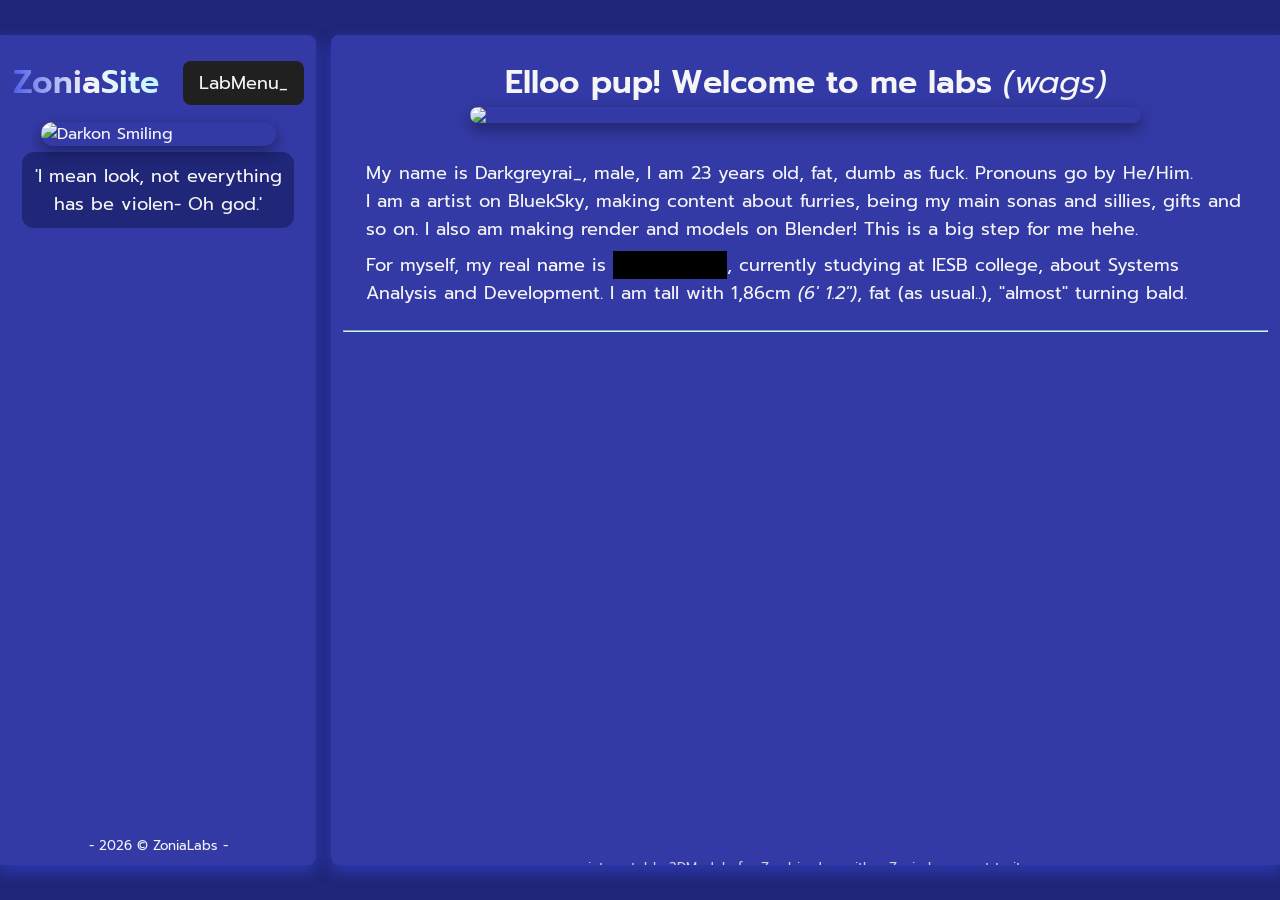
==== commit 4ebc1cbd: "Update index.html more sillies around town!" ====
--- a/index.html
+++ b/index.html
@@ -129,6 +129,9 @@
                             <img class="lookAtMouse" src="https://i.imgur.com/kWzFRib.png">
                             <img class="lookAtMouse" src="https://i.imgur.com/iBmtSO9.png">
                             <img class="lookAtMouse" src="https://i.imgur.com/EddhAtI.png">
+                            <img class="lookAtMouse" src="https://i.imgur.com/WtCdZ9t.png">
+                            <img class="lookAtMouse" src="https://i.imgur.com/truoSqO.png">
+                            <img class="lookAtMouse" src="https://i.imgur.com/mRH1qGM.png">
                         </div>
                     </section>
                     <hr>
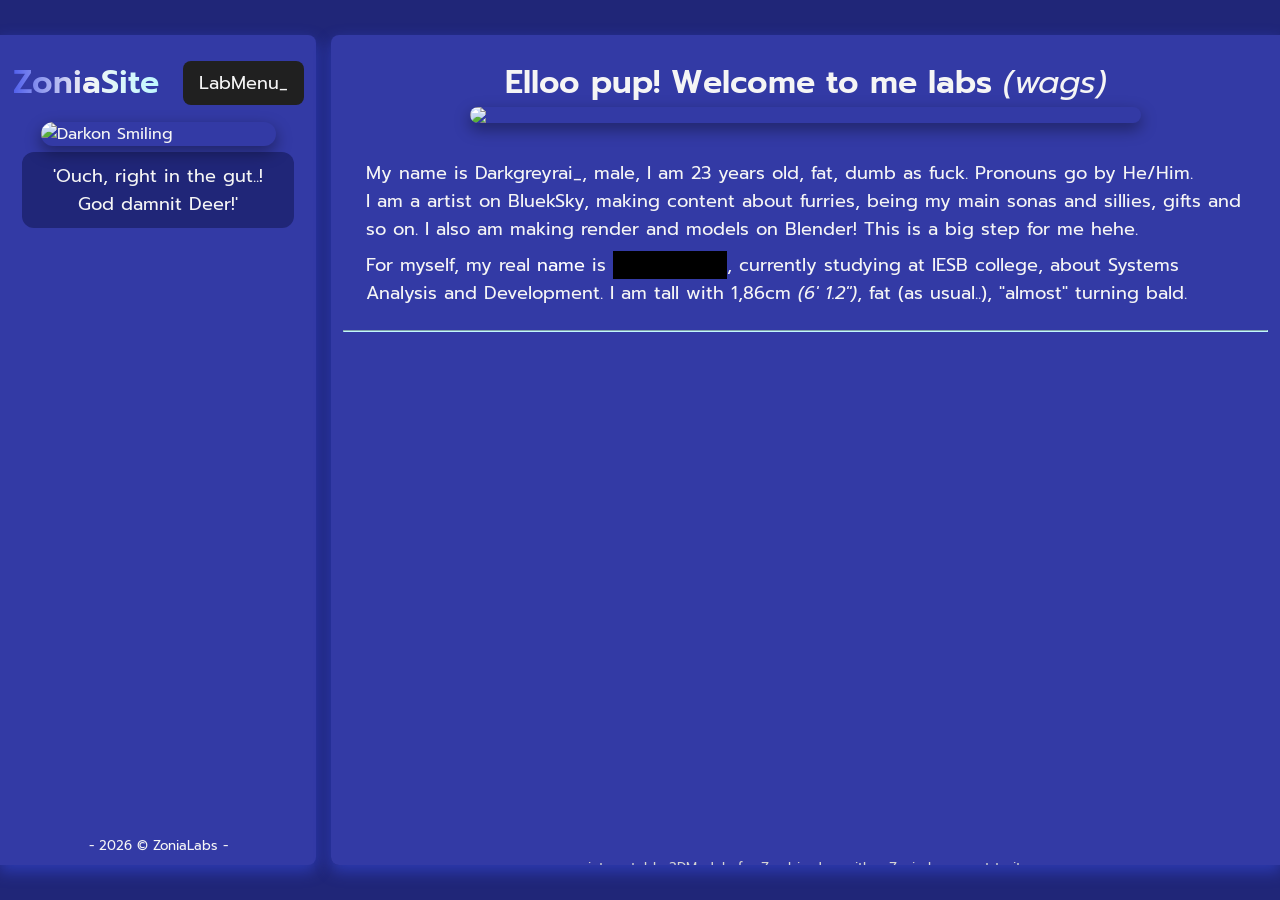
==== commit 440e7c55: "Update index.html" ====
--- a/index.html
+++ b/index.html
@@ -61,7 +61,7 @@
                     <hr>
                     <section class="containerBox">
                         <h2>On Loop</h2>
-                        <iframe width="100%" height="300" scrolling="no" frameborder="no" allow="autoplay; encrypted-media" src="https://w.soundcloud.com/player/?url=https%3A//api.soundcloud.com/tracks/soundcloud%253Atracks%253A2385150078&color=%23ff5500&auto_play=false&hide_related=false&show_comments=true&show_user=true&show_reposts=false&show_teaser=true&visual=true"></iframe><div style="font-size: 10px; color: #cccccc;line-break: anywhere;word-break: normal;overflow: hidden;white-space: nowrap;text-overflow: ellipsis; font-family: Interstate,Lucida Grande,Lucida Sans Unicode,Lucida Sans,Garuda,Verdana,Tahoma,sans-serif;font-weight: 100;"><a href="https://soundcloud.com/rioriorio0606" title="ryo" target="_blank" style="color: #cccccc; text-decoration: none;">ryo</a> · <a href="https://soundcloud.com/rioriorio0606/still-love-you-slowed-glm-rst" title="still love you (Slowed) - GLM-RST" target="_blank" style="color: #cccccc; text-decoration: none;">still love you (Slowed) - GLM-RST</a></div>
+                        <iframe width="100%" height="300" scrolling="no" frameborder="no" allow="autoplay; encrypted-media" src="https://w.soundcloud.com/player/?url=https%3A//api.soundcloud.com/tracks/soundcloud%253Atracks%253A2304472010&color=%23ff5500&auto_play=false&hide_related=false&show_comments=true&show_user=true&show_reposts=false&show_teaser=true&visual=true"></iframe><div style="font-size: 10px; color: #cccccc;line-break: anywhere;word-break: normal;overflow: hidden;white-space: nowrap;text-overflow: ellipsis; font-family: Interstate,Lucida Grande,Lucida Sans Unicode,Lucida Sans,Garuda,Verdana,Tahoma,sans-serif;font-weight: 100;"><a href="https://soundcloud.com/digital-descendant" title="DIGITAL DESCENDANT" target="_blank" style="color: #cccccc; text-decoration: none;">DIGITAL DESCENDANT</a> · <a href="https://soundcloud.com/digital-descendant/vein-blood" title="Vein Blood" target="_blank" style="color: #cccccc; text-decoration: none;">Vein Blood</a></div>
                     </section>
                     <hr>
                     <section class="containerBox">
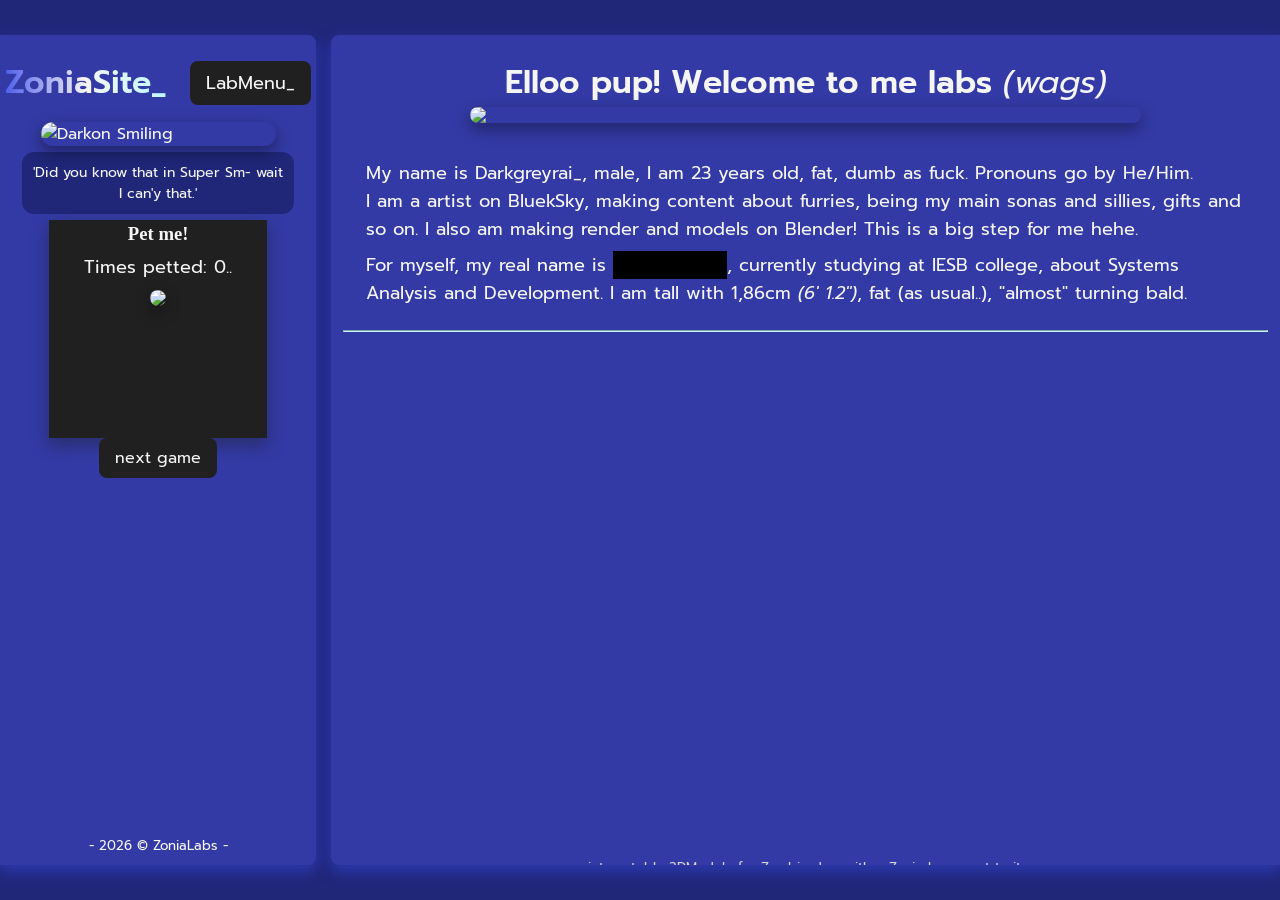
==== commit 2b1f37d7: "Added minigames! Fixed some CSS, added one type of minigame, more "stupids"." ====
--- a/index.html
+++ b/index.html
@@ -8,6 +8,7 @@
     <link rel="preconnect" href="https://fonts.gstatic.com" crossorigin>
     <link href="https://fonts.googleapis.com/css2?family=Prompt:ital,wght@0,100;0,200;0,300;0,400;0,500;0,600;0,700;0,800;0,900;1,100;1,200;1,300;1,400;1,500;1,600;1,700;1,800;1,900&display=swap" rel="stylesheet">
     <link rel="stylesheet" href="./style.css">
+    <link rel="stylesheet" href="./assets/css/minigames.css">
     <link rel="icon" type="image/x-icon" href="./zonialogo.svg">
     <title>zoniasite_</title>
 </head>
@@ -17,7 +18,7 @@
             <aside>
                 <div class="container">
                     <header>
-                        <h1 class="animated-gradient" id="silly">ZoniaSite</h1>
+                        <h1 class="gradient" id="silly">ZoniaSite_</h1>
                         <div class="containerBtn">
                             <button onclick="dropFunc()" class="dropbtn" style="font-size: 18px">LabMenu_</button>
                             <div id="dropMenu" class="dropdown-content">
@@ -31,7 +32,13 @@
                     </header>
                     <div class="content">
                         <img id="avatar-random" src="./assets/imgs/darkonSmiling.gif" alt="Darkon Smiling" class="lookAtMouse">
-                        <p id="text-random" class="codeblock">"Weird.. something should be on here.. Let me reboot my systems.."</p>
+                        <p id="text-random" class="codeblock" style="font-size: 14px;">"Weird.. something should be on here.. Let me reboot my systems.."</p>
+                        <section class="minigames">
+                            <section id="game" class="gameBox">
+                                <p>loading..</p>
+                            </section>
+                            <button id="nextGame" class="btnSection">next game</button>
+                        </section>
                         <footer>
                             <small>- <span id="year"></span> &copy; ZoniaLabs -</small>
                         </footer>
@@ -132,6 +139,7 @@
                             <img class="lookAtMouse" src="https://i.imgur.com/WtCdZ9t.png">
                             <img class="lookAtMouse" src="https://i.imgur.com/truoSqO.png">
                             <img class="lookAtMouse" src="https://i.imgur.com/mRH1qGM.png">
+                            <img class="lookAtMouse" src="https://i.imgur.com/4DVEXC6.png">
                         </div>
                     </section>
                     <hr>
@@ -279,6 +287,8 @@
     </main>
     <script src="https://cdn.jsdelivr.net/npm/mousetrap@1.6.5/mousetrap.min.js"></script>
     <script src="./script.js"></script>
-    <audio id="audio" src="./assets/sounds/splat.mp3"></audio>
+    <script src="./assets/scripts/game.js"></script>
+    <audio src="./assets/sounds/splat.mp3"></audio>
+    <audio src="./assets/sounds/minecraft-dog-bark.mp3"></audio>
 </body>
 </html>
--- a/style.css
+++ b/style.css
@@ -274,13 +274,16 @@
     text-align: center;
 }
 
-.animated-gradient {
+.gradient {
     background: var(--color-main);
     background: linear-gradient(90deg, var(--color-main) 0%, var(--color-white) 25%, var(--color-light) 49%, var(--color-secondary) 75%, var(--color-dark) 100%);
     background-size: 200% auto;
     background-clip: text;
     -webkit-background-clip: text;
     color: transparent;
+}
+
+.gradient:hover {
     animation: flow 4s linear infinite;
 }
 
@@ -375,6 +378,31 @@
     opacity: 0;
 }
 
+.minigames {
+    display: flex;
+    flex-direction: column;
+    align-items: center;
+    gap: 5%;
+}
+
+.gameBox {
+    display: flex;
+    flex-direction: column;
+    align-items: center;
+    width: 218px;
+    height: 218px;
+    overflow: auto;
+    background-color: var(--color-black);
+    padding: 3px;
+    transition: opacity 0.3s;
+    -webkit-box-shadow: 0px 7px 15px 1px rgba(31,31,31,0.4); 
+    box-shadow: 0px 7px 15px 1px rgba(31,31,31,0.4);
+}
+
+.gameBox.fade-out {
+    opacity: 0;
+}
+
 /* Mobile Layout */
 
 @media (max-width: 768px) {
@@ -470,4 +498,8 @@
     .galleryRef {
         grid-template-columns: repeat(1, 1fr);
     }
+
+    .minigames {
+        display: none;
+    }
 }
--- a/assets/css/minigames.css
+++ b/assets/css/minigames.css
@@ -0,0 +1,39 @@
+/* in case of NOTHING */
+
+.test-game {
+    display: flex;
+    flex-direction: column;
+    align-items: center;
+    text-align: center;
+    font-size: 15px;
+}
+
+/* Doggie Game */
+
+.doggiePet {
+    display: flex;
+    flex-direction: column;
+    align-items: center;
+}
+
+.doggiePet h3 {
+    text-align: center;
+    display: inline-block;
+    transform-origin: center; 
+    animation: wiggle 0.4s ease-in-out infinite alternate;
+}
+
+@keyframes wiggle {
+    0% {
+        transform: rotate(-8deg) translateX(0);
+    }
+    100% {
+        transform: rotate(8deg) translateX(5px);
+    }
+}
+
+.doggiePet > a > img {
+    width: 122px;
+    height: auto;
+    cursor: pointer;
+}
